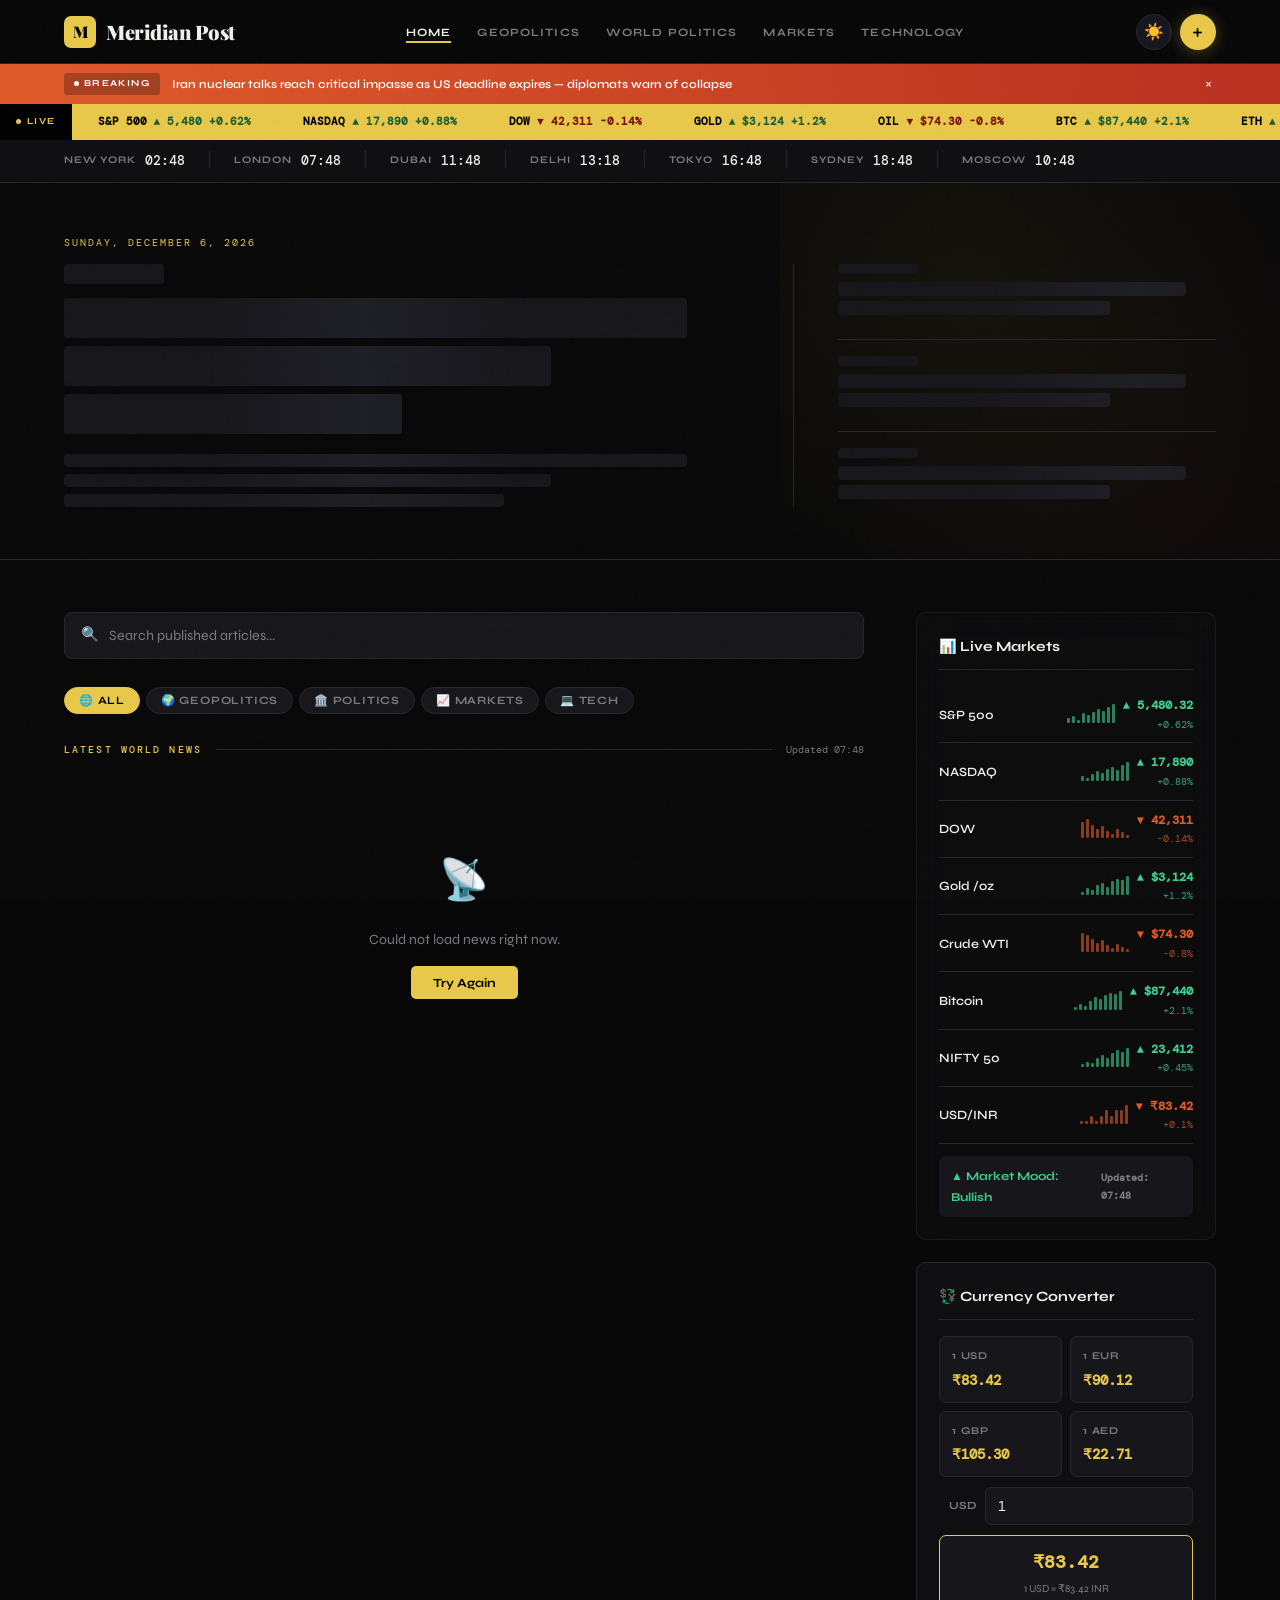
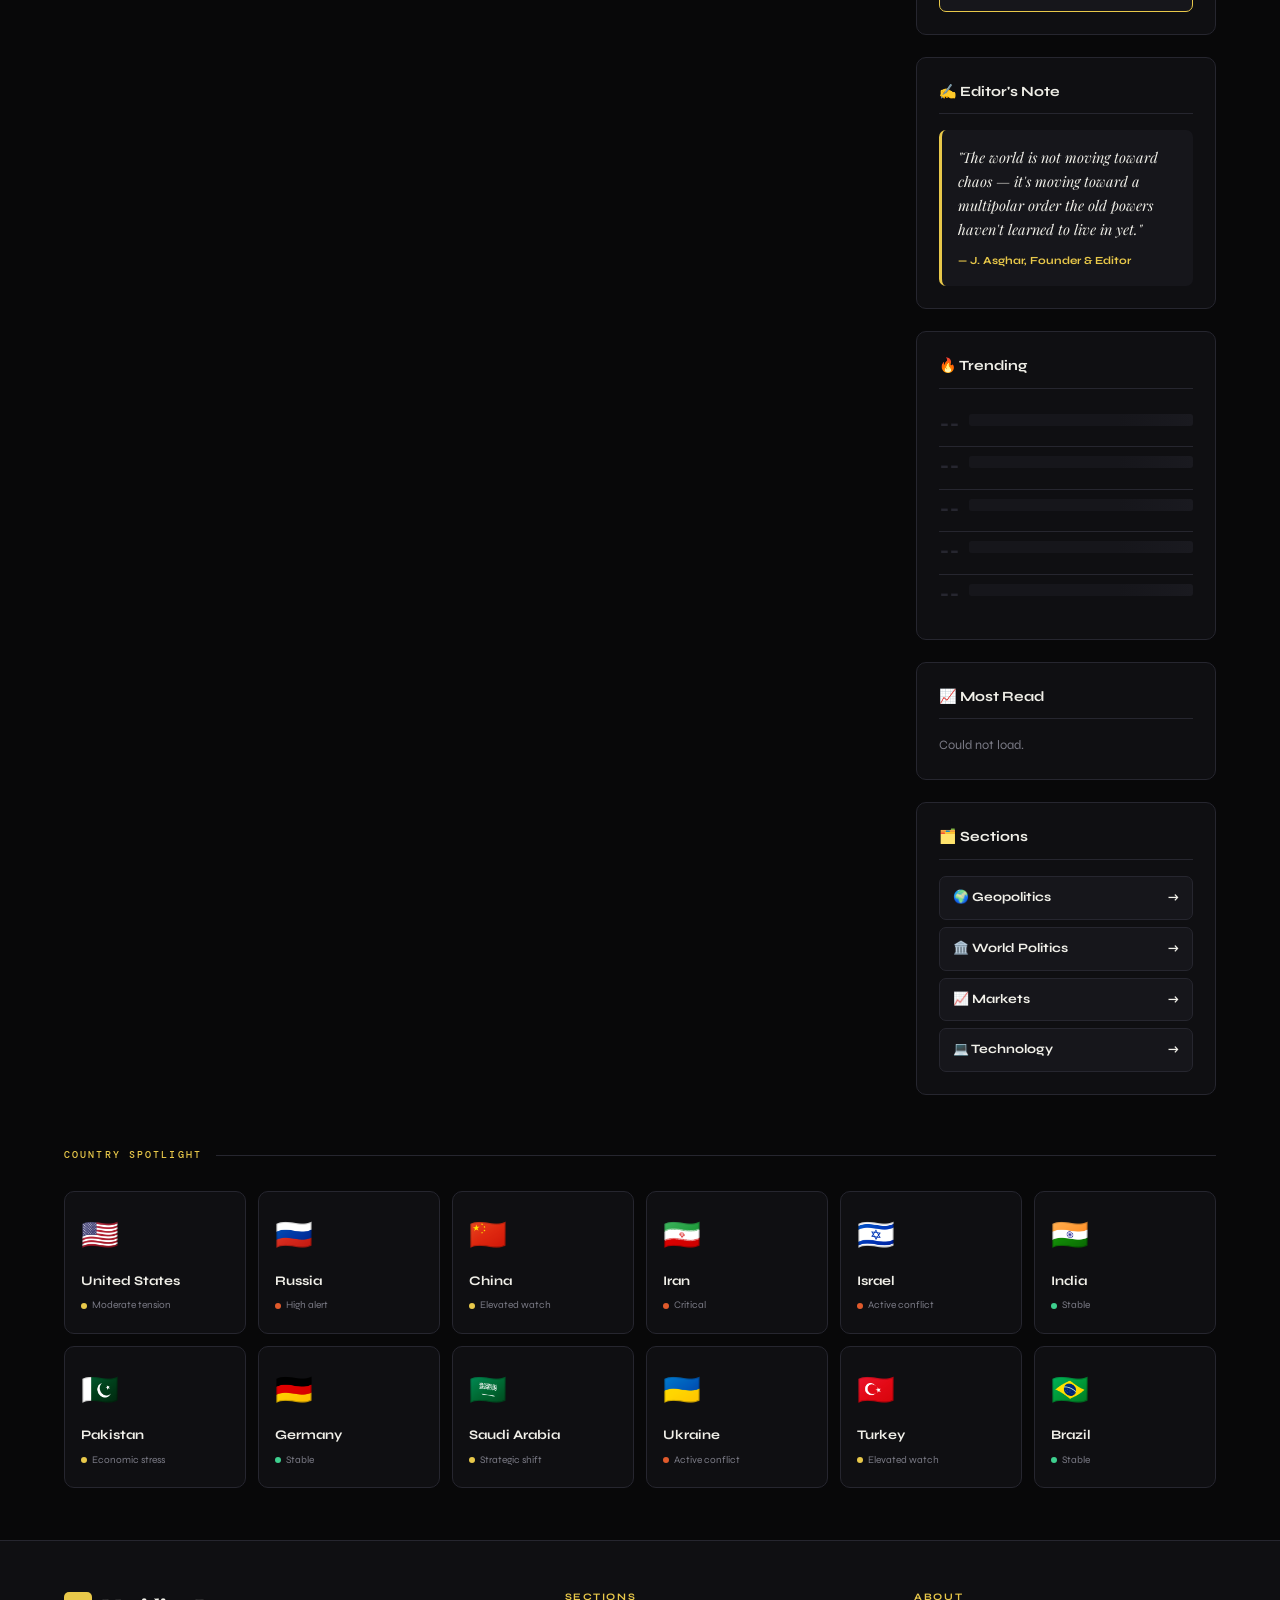
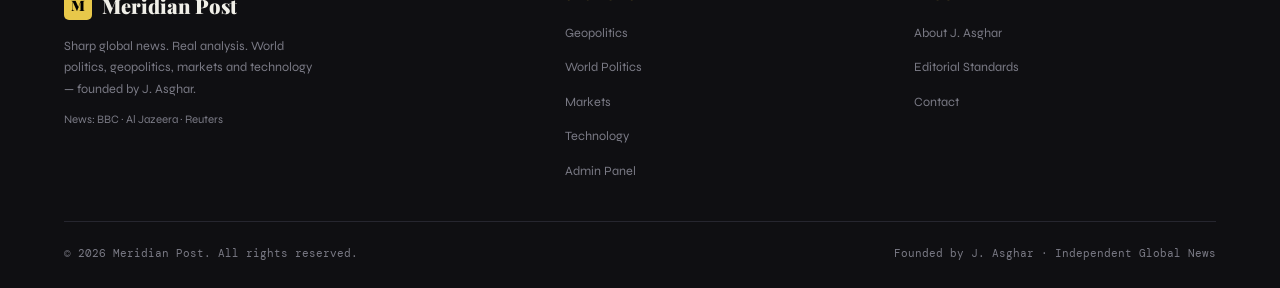
==== index.html @ 21a99883 "Add files via upload" ====
<!DOCTYPE html>
<html lang="en" data-theme="dark">
<head>
<meta charset="UTF-8"/>
<meta name="viewport" content="width=device-width,initial-scale=1.0"/>
<title>Meridian Post — World News, Geopolitics & Analysis</title>
<meta name="description" content="Meridian Post covers world politics, geopolitics, markets and technology with sharp analysis. Founded by J. Asghar."/>
<link rel="stylesheet" href="style.css"/>
</head>
<body>
<div id="P"></div><div id="N"></div><div id="A"></div><div id="T"></div><div id="C"></div>

<!-- HERO -->
<section class="hero">
  <div class="hero-mesh"></div>
  <div class="hero-date" id="heroDate"></div>
  <div class="hero-grid" id="heroGrid">
    <div class="hero-main">
      <div class="skeleton skel-line" style="height:20px;width:100px;margin-bottom:14px;border-radius:3px"></div>
      <div class="skeleton skel-line skel-l" style="height:40px;margin-bottom:8px"></div>
      <div class="skeleton skel-line skel-m" style="height:40px;margin-bottom:8px"></div>
      <div class="skeleton skel-line" style="height:40px;width:50%;margin-bottom:20px"></div>
      <div class="skeleton skel-line skel-l" style="height:13px;margin-bottom:7px"></div>
      <div class="skeleton skel-line skel-m" style="height:13px;margin-bottom:7px"></div>
      <div class="skeleton skel-line" style="height:13px;width:65%"></div>
    </div>
    <div class="hero-side">
      <div class="side-item"><div class="skeleton skel-line" style="height:10px;width:80px;margin-bottom:8px"></div><div class="skeleton skel-line skel-l" style="height:14px;margin-bottom:5px"></div><div class="skeleton skel-line skel-m" style="height:14px"></div></div>
      <div class="side-item"><div class="skeleton skel-line" style="height:10px;width:80px;margin-bottom:8px"></div><div class="skeleton skel-line skel-l" style="height:14px;margin-bottom:5px"></div><div class="skeleton skel-line skel-m" style="height:14px"></div></div>
      <div class="side-item" style="border-bottom:none;padding-bottom:0"><div class="skeleton skel-line" style="height:10px;width:80px;margin-bottom:8px"></div><div class="skeleton skel-line skel-l" style="height:14px;margin-bottom:5px"></div><div class="skeleton skel-line skel-m" style="height:14px"></div></div>
    </div>
  </div>
</section>

<!-- MAIN -->
<div class="layout">
  <div>
    <!-- SEARCH -->
    <div class="search-bar">
      <span class="search-icon">🔍</span>
      <input class="search-input" id="searchInput" placeholder="Search published articles..." oninput="handleSearch(this.value)"/>
      <button class="search-clear" id="searchClear" onclick="clearSearch()">×</button>
    </div>

    <!-- CATEGORY TABS -->
    <div class="cat-tabs" id="catTabs">
      <button class="cat-tab active" onclick="switchTab('all',this)">🌐 All</button>
      <button class="cat-tab" onclick="switchTab('geopolitics',this)">🌍 Geopolitics</button>
      <button class="cat-tab" onclick="switchTab('world',this)">🏛️ Politics</button>
      <button class="cat-tab" onclick="switchTab('markets',this)">📈 Markets</button>
      <button class="cat-tab" onclick="switchTab('technology',this)">💻 Tech</button>
    </div>

    <!-- FEATURED -->
    <div id="featuredCard"></div>

    <!-- LATEST NEWS -->
    <div class="sec-head">
      <span class="sec-label" id="newsLabel">Latest World News</span>
      <div class="sec-line"></div>
      <span style="font-family:'DM Mono',monospace;font-size:0.6rem;color:var(--muted)" id="lastUpdated"></span>
    </div>
    <div id="newsGrid"></div>

    <!-- PUBLISHED ARTICLES -->
    <div id="pubWrapper" style="display:none;margin-top:52px">
      <div class="sec-head">
        <span class="sec-label">From the Editor</span>
        <div class="sec-line"></div>
      </div>
      <div class="pub-grid" id="pubGrid"></div>
    </div>
  </div>

  <!-- SIDEBAR -->
  <aside class="sidebar">
    <div class="widget widget-glass">
      <div class="widget-title"><span class="widget-title-left">📊 Live Markets</span></div>
      <div id="marketWidget"></div>
    </div>
    <div class="widget">
      <div class="widget-title"><span class="widget-title-left">💱 Currency Converter</span></div>
      <div id="converterWidget"></div>
    </div>
    <div class="widget">
      <div class="widget-title"><span class="widget-title-left">✍️ Editor's Note</span></div>
      <div class="quote-box">
        <div class="quote-text">"The world is not moving toward chaos — it's moving toward a multipolar order the old powers haven't learned to live in yet."</div>
        <div class="quote-sig">— J. Asghar, Founder & Editor</div>
      </div>
    </div>
    <div class="widget">
      <div class="widget-title"><span class="widget-title-left">🔥 Trending</span></div>
      <div id="trendingWidget">
        <div class="trend-item"><span class="trend-num">--</span><div class="skeleton skel-line" style="flex:1;height:12px;border-radius:3px"></div></div>
        <div class="trend-item"><span class="trend-num">--</span><div class="skeleton skel-line" style="flex:1;height:12px;border-radius:3px"></div></div>
        <div class="trend-item"><span class="trend-num">--</span><div class="skeleton skel-line" style="flex:1;height:12px;border-radius:3px"></div></div>
        <div class="trend-item"><span class="trend-num">--</span><div class="skeleton skel-line" style="flex:1;height:12px;border-radius:3px"></div></div>
        <div class="trend-item" style="border-bottom:none"><span class="trend-num">--</span><div class="skeleton skel-line" style="flex:1;height:12px;border-radius:3px"></div></div>
      </div>
    </div>
    <div class="widget">
      <div class="widget-title"><span class="widget-title-left">📈 Most Read</span></div>
      <div id="mostReadWidget"><p style="font-size:0.8rem;color:var(--muted)">Loading...</p></div>
    </div>
    <div class="widget">
      <div class="widget-title"><span class="widget-title-left">🗂️ Sections</span></div>
      <div class="sec-links">
        <a href="geopolitics.html" class="sec-link">🌍 Geopolitics <span>→</span></a>
        <a href="world-politics.html" class="sec-link">🏛️ World Politics <span>→</span></a>
        <a href="markets.html" class="sec-link">📈 Markets <span>→</span></a>
        <a href="technology.html" class="sec-link">💻 Technology <span>→</span></a>
      </div>
    </div>
  </aside>
</div>

<!-- COUNTRY SPOTLIGHT -->
<div class="country-section">
  <div class="sec-head"><span class="sec-label">Country Spotlight</span><div class="sec-line"></div></div>
  <div class="country-grid" id="countryGrid"></div>
</div>

<div id="F"></div><div id="PW"></div><div id="ED"></div><div id="EP"></div><div id="TO"></div><div id="BT"></div><div id="PB"></div>

<script src="app.js"></script>
<script>
document.getElementById('P').innerHTML = progressHTML();
document.getElementById('N').innerHTML = navHTML('index');
document.getElementById('A').innerHTML = alertHTML();
document.getElementById('T').innerHTML = tickerHTML();
document.getElementById('C').innerHTML = clockHTML();
document.getElementById('F').innerHTML = footerHTML();
document.getElementById('PW').innerHTML = pwdModalHTML();
document.getElementById('ED').innerHTML = editorModalHTML();
document.getElementById('EP').innerHTML = emailPopupHTML();
document.getElementById('TO').innerHTML = toastHTML();
document.getElementById('BT').innerHTML = backTopHTML();
initPage('index');
buildCountries('countryGrid');

let currentTab = 'all';
let currentNews = [];

async function loadNews(tab) {
  showSkeleton('newsGrid', 4);
  document.getElementById('lastUpdated').textContent = '';
  try {
    const articles = await fetchNews(tab);
    currentNews = articles;
    renderCards(articles, tab === 'all' ? 'geopolitics' : tab, 'newsGrid');
    buildHero(articles);
    buildTrending(articles);
    buildFeatured(articles[4] || articles[0], tab);
    document.getElementById('lastUpdated').textContent = 'Updated ' + new Date().toLocaleTimeString('en-GB',{hour:'2-digit',minute:'2-digit'});
    const labels = {all:'Latest World News',geopolitics:'Geopolitics',world:'World Politics',markets:'Markets & Finance',technology:'Technology'};
    document.getElementById('newsLabel').textContent = labels[tab] || 'Latest Stories';
  } catch(e) {
    document.getElementById('newsGrid').innerHTML = '<div style="grid-column:1/-1;text-align:center;padding:60px 0"><div style="font-size:2.5rem;margin-bottom:14px">📡</div><p style="color:var(--muted)">Could not load news. Check your connection.</p><button style="margin-top:14px;background:var(--accent);color:#000;border:none;padding:9px 22px;border-radius:5px;font-size:0.78rem;font-weight:700;cursor:pointer" onclick="loadNews(currentTab)">Try Again</button></div>';
  }
}

function switchTab(tab, btn) {
  currentTab = tab;
  document.querySelectorAll('.cat-tab').forEach(b => b.classList.remove('active'));
  btn.classList.add('active');
  loadNews(tab);
}

function buildHero(articles) {
  if (!articles?.length) return;
  const main = articles[0];
  const side = articles.slice(1,4);
  const src = cleanSrc(main.author||'');
  const time = timeAgo(main.pubDate);
  const data = d => encodeURIComponent(JSON.stringify({
    title:d.title, description:d.description?.replace(/<[^>]*>/g,'').slice(0,500)||'',
    source:cleanSrc(d.author||''), time:timeAgo(d.pubDate),
    url:d.link, image:d.thumbnail?.startsWith('http')?d.thumbnail:'', category:'World News'
  }));
  document.getElementById('heroGrid').innerHTML =
    '<div class="hero-main">' +
      '<div class="hero-tag"><span class="hero-tag-dot"></span>Breaking News</div>' +
      '<h1 class="hero-h1" onclick="goNews(\'' + data(main) + '\')">' + escH(main.title) + '</h1>' +
      (main.description ? '<p class="hero-desc">' + escH(main.description.replace(/<[^>]*>/g,'').slice(0,160)) + '...</p>' : '') +
      '<div class="hero-meta">' +
        '<span class="author">' + escH(src) + '</span><span>·</span><span>' + time + '</span>' +
        '<span class="live-badge"><span class="live-dot"></span>Live</span>' +
        '<a href="' + escA(main.link) + '" target="_blank" rel="noopener" class="btn-read" onclick="event.stopPropagation()">Read Full Story →</a>' +
      '</div>' +
    '</div>' +
    '<div class="hero-side">' +
      side.map(item =>
        '<div class="side-item" onclick="goNews(\'' + data(item) + '\')">' +
          '<div class="side-cat cat-geo">' + escH(cleanSrc(item.author||'')) + '</div>' +
          '<div class="side-title">' + escH(item.title) + '</div>' +
          '<div class="side-time">' + timeAgo(item.pubDate) + '</div>' +
        '</div>'
      ).join('') +
    '</div>';
}

function buildFeatured(item, tab) {
  if (!item) return;
  const el = document.getElementById('featuredCard');
  if (!el) return;
  const meta = CAT_META[tab === 'all' ? 'geopolitics' : tab] || CAT_META.geopolitics;
  const src = cleanSrc(item.author||'');
  const time = timeAgo(item.pubDate);
  const data = encodeURIComponent(JSON.stringify({
    title:item.title, description:item.description?.replace(/<[^>]*>/g,'').slice(0,500)||'',
    source:src, time, url:item.link,
    image:item.thumbnail?.startsWith('http')?item.thumbnail:'', category:meta.label
  }));
  el.innerHTML =
    '<div class="featured-card" onclick="goNews(\'' + data + '\')">' +
      '<div class="featured-img" style="background:' + meta.bg + '"><div class="featured-img-inner">' + meta.icon + '</div></div>' +
      '<div class="featured-body">' +
        '<span class="featured-tag">Featured</span>' +
        '<div class="featured-title">' + escH(item.title) + '</div>' +
        (item.description ? '<div class="featured-desc">' + escH(item.description.replace(/<[^>]*>/g,'').slice(0,200)) + '...</div>' : '') +
        '<div class="featured-meta"><span class="featured-author">' + escH(src) + '</span><span>' + time + '</span><span>⏱ ' + readTime(item.description||'') + ' min read</span></div>' +
      '</div>' +
    '</div>';
}

function buildTrending(articles) {
  const el = document.getElementById('trendingWidget');
  if (!el||!articles.length) return;
  el.innerHTML = articles.slice(0,5).map((item,i) => {
    const src = cleanSrc(item.author||'');
    const data = encodeURIComponent(JSON.stringify({
      title:item.title, description:item.description?.replace(/<[^>]*>/g,'').slice(0,500)||'',
      source:src, time:timeAgo(item.pubDate), url:item.link,
      image:item.thumbnail?.startsWith('http')?item.thumbnail:'', category:'World News'
    }));
    return '<div class="trend-item" onclick="goNews(\'' + data + '\')">' +
      '<span class="trend-num">0' + (i+1) + '</span>' +
      '<span class="trend-title">' + escH(item.title.slice(0,80)) + (item.title.length>80?'...':'') + '</span>' +
    '</div>';
  }).join('');
}

loadNews('all');
loadPublished();
buildMostRead();
</script>
</body>
</html>
---- style.css ----
@import url('https://fonts.googleapis.com/css2?family=Playfair+Display:ital,wght@0,700;0,900;1,700&family=Syne:wght@400;600;700;800&family=DM+Mono:wght@400;500&display=swap');

/* ===== VARIABLES ===== */
:root {
  --bg:#080809; --surface:#0f0f12; --surface2:#16161b; --surface3:#1e1e25;
  --border:#26262f; --accent:#e8c84a; --accent2:#e05a2b; --accent3:#4a9eff;
  --text:#f0efe8; --text2:#c8c7c0; --muted:#7a7a85;
  --green:#3ecf8e; --red:#e05a2b; --purple:#b47fff;
  --nav-bg:rgba(8,8,9,0.93);
  --ease:cubic-bezier(0.25,1,0.5,1); --ease-expo:cubic-bezier(0.16,1,0.3,1);
}
[data-theme="light"] {
  --bg:#f7f6f1; --surface:#ffffff; --surface2:#f0efe8; --surface3:#e8e7e0;
  --border:#d8d7d0; --accent:#c9a820; --accent2:#c94020; --accent3:#2478e0;
  --text:#12121a; --text2:#38383f; --muted:#787882;
  --green:#2a9e6a; --red:#c94020;
  --nav-bg:rgba(247,246,241,0.95);
}

/* ===== RESET ===== */
*,*::before,*::after{margin:0;padding:0;box-sizing:border-box;}
html{scroll-behavior:smooth;}
body{background:var(--bg);color:var(--text);font-family:'Syne',sans-serif;font-size:15px;line-height:1.7;overflow-x:hidden;transition:background 0.4s,color 0.4s;}
a{text-decoration:none;color:inherit;}
button{cursor:pointer;font-family:inherit;}
img{max-width:100%;display:block;}
::-webkit-scrollbar{width:3px;}
::-webkit-scrollbar-track{background:var(--bg);}
::-webkit-scrollbar-thumb{background:var(--accent);border-radius:2px;}

/* ===== NOISE ===== */
body::after{content:'';position:fixed;inset:0;background-image:url("data:image/svg+xml,%3Csvg viewBox='0 0 200 200' xmlns='http://www.w3.org/2000/svg'%3E%3Cfilter id='n'%3E%3CfeTurbulence type='fractalNoise' baseFrequency='0.85' numOctaves='4' stitchTiles='stitch'/%3E%3C/filter%3E%3Crect width='100%25' height='100%25' filter='url(%23n)' opacity='0.03'/%3E%3C/svg%3E");pointer-events:none;z-index:9998;opacity:0.5;}

/* ===== ANIMATIONS ===== */
@keyframes fadeUp{from{opacity:0;transform:translateY(26px)}to{opacity:1;transform:translateY(0)}}
@keyframes fadeIn{from{opacity:0}to{opacity:1}}
@keyframes slideDown{from{opacity:0;transform:translateY(-14px)}to{opacity:1;transform:translateY(0)}}
@keyframes slideLeft{from{opacity:0;transform:translateX(20px)}to{opacity:1;transform:translateX(0)}}
@keyframes scaleIn{from{opacity:0;transform:scale(0.94)}to{opacity:1;transform:scale(1)}}
@keyframes ticker{0%{transform:translateX(0)}100%{transform:translateX(-50%)}}
@keyframes pulse{0%,100%{opacity:1}50%{opacity:0.25}}
@keyframes shimmer{0%{background-position:-600px 0}100%{background-position:600px 0}}
@keyframes gradMove{0%{background-position:0% 50%}50%{background-position:100% 50%}100%{background-position:0% 50%}}
@keyframes countUp{from{opacity:0;transform:translateY(6px)}to{opacity:1;transform:translateY(0)}}
@keyframes spin{to{transform:rotate(360deg)}}

/* ===== PROGRESS BAR ===== */
.progress-bar{position:fixed;top:0;left:0;height:2.5px;background:linear-gradient(90deg,var(--accent),var(--accent2));z-index:600;width:0%;transition:width 0.1s linear;border-radius:0 2px 2px 0;}

/* ===== ALERT BANNER ===== */
.alert-banner{background:linear-gradient(90deg,var(--accent2),#b83020,var(--accent2));background-size:200% 100%;animation:gradMove 5s ease infinite;padding:9px 5vw;display:flex;align-items:center;gap:12px;overflow:hidden;position:relative;}
.alert-label{flex-shrink:0;background:rgba(0,0,0,0.25);color:#fff;font-size:0.57rem;font-weight:700;letter-spacing:0.15em;text-transform:uppercase;padding:3px 10px;border-radius:3px;display:flex;align-items:center;gap:5px;}
.alert-label-dot{width:5px;height:5px;background:#fff;border-radius:50%;animation:pulse 1s infinite;}
.alert-text{color:#fff;font-size:0.74rem;font-weight:600;flex:1;white-space:nowrap;overflow:hidden;text-overflow:ellipsis;transition:opacity 0.4s;}
.alert-close{flex-shrink:0;background:none;border:none;color:rgba(255,255,255,0.7);font-size:1.1rem;line-height:1;transition:color 0.2s;padding:0 4px;}
.alert-close:hover{color:#fff;}

/* ===== NAV ===== */
.nav{position:sticky;top:0;z-index:500;height:64px;background:var(--nav-bg);backdrop-filter:blur(24px);-webkit-backdrop-filter:blur(24px);border-bottom:1px solid var(--border);display:flex;align-items:center;justify-content:space-between;padding:0 5vw;animation:slideDown 0.5s var(--ease-expo) both;transition:background 0.4s;}
.nav-logo{display:flex;align-items:center;gap:10px;}
.nav-logo-mark{width:32px;height:32px;background:var(--accent);border-radius:7px;display:flex;align-items:center;justify-content:center;font-family:'Playfair Display',serif;font-weight:900;font-size:1rem;color:#000;flex-shrink:0;transition:transform 0.35s var(--ease);}
.nav-logo:hover .nav-logo-mark{transform:rotate(-10deg) scale(1.05);}
.nav-logo-text{font-family:'Playfair Display',serif;font-size:1.25rem;font-weight:900;letter-spacing:-0.5px;color:var(--text);}
.nav-links{display:flex;align-items:center;gap:2px;list-style:none;}
.nav-links a{color:var(--muted);font-size:0.7rem;font-weight:700;letter-spacing:0.1em;text-transform:uppercase;padding:7px 12px;border-radius:6px;transition:color 0.2s;position:relative;}
.nav-links a::after{content:'';position:absolute;bottom:3px;left:12px;right:12px;height:1.5px;background:var(--accent);transform:scaleX(0);transform-origin:left;transition:transform 0.25s var(--ease);}
.nav-links a:hover,.nav-links a.active{color:var(--text);}
.nav-links a:hover::after,.nav-links a.active::after{transform:scaleX(1);}
.nav-right{display:flex;align-items:center;gap:8px;}
.btn-theme{width:36px;height:36px;border-radius:50%;background:var(--surface2);border:1px solid var(--border);color:var(--text);font-size:1rem;display:flex;align-items:center;justify-content:center;transition:border-color 0.2s,transform 0.35s var(--ease));}
.btn-theme:hover{border-color:var(--accent);transform:rotate(25deg);}
.btn-plus{width:36px;height:36px;border-radius:50%;background:var(--accent);border:none;color:#000;font-size:1.5rem;font-weight:300;line-height:1;display:flex;align-items:center;justify-content:center;transition:all 0.3s var(--ease);box-shadow:0 2px 16px rgba(232,200,74,0.3);}
.btn-plus:hover{transform:scale(1.1) rotate(90deg);box-shadow:0 4px 24px rgba(232,200,74,0.45);}
.hamburger{display:none;flex-direction:column;gap:5px;padding:5px;background:none;border:none;}
.hamburger span{display:block;width:21px;height:2px;background:var(--text);border-radius:2px;transition:all 0.3s;}
.hamburger.open span:nth-child(1){transform:translateY(7px) rotate(45deg);}
.hamburger.open span:nth-child(2){opacity:0;transform:scaleX(0);}
.hamburger.open span:nth-child(3){transform:translateY(-7px) rotate(-45deg);}

/* MOBILE NAV */
.mobile-nav{display:none;position:fixed;top:64px;left:0;right:0;background:var(--surface);border-bottom:1px solid var(--border);padding:12px 5vw;z-index:499;flex-direction:column;gap:2px;animation:slideDown 0.25s var(--ease);}
.mobile-nav.open{display:flex;}
.mobile-nav a{color:var(--muted);font-size:0.88rem;font-weight:600;padding:12px 0;border-bottom:1px solid var(--border);transition:color 0.2s,padding-left 0.2s;}
.mobile-nav a:last-child{border-bottom:none;}
.mobile-nav a:hover,.mobile-nav a.active{color:var(--accent);padding-left:8px;}

/* ===== TICKER ===== */
.ticker{height:36px;background:var(--accent);display:flex;align-items:center;overflow:hidden;}
.ticker-label{flex-shrink:0;height:100%;padding:0 16px;background:#000;color:var(--accent);font-size:0.58rem;font-weight:700;letter-spacing:0.15em;text-transform:uppercase;display:flex;align-items:center;gap:6px;}
.ticker-dot{width:5px;height:5px;background:var(--accent);border-radius:50%;animation:pulse 1.5s infinite;}
.ticker-body{overflow:hidden;flex:1;}
.ticker-track{display:flex;white-space:nowrap;animation:ticker 55s linear infinite;}
.ticker-track span{font-size:0.7rem;font-weight:700;font-family:'DM Mono',monospace;padding:0 26px;color:#000;}
.ticker-track .up{color:#1a5c30;}
.ticker-track .dn{color:#7a1010;}

/* ===== WORLD CLOCK ===== */
.world-clock{background:var(--surface);border-bottom:1px solid var(--border);padding:10px 5vw;display:flex;gap:24px;overflow-x:auto;scrollbar-width:none;animation:fadeIn 0.5s ease 0.3s both;}
.world-clock::-webkit-scrollbar{display:none;}
.clock-item{display:flex;align-items:center;gap:9px;flex-shrink:0;}
.clock-city{font-size:0.63rem;font-weight:700;letter-spacing:0.1em;text-transform:uppercase;color:var(--muted);}
.clock-time{font-family:'DM Mono',monospace;font-size:0.84rem;font-weight:500;color:var(--text);}
.clock-sep{width:1px;height:18px;background:var(--border);}

/* ===== HERO ===== */
.hero{padding:52px 5vw 44px;border-bottom:1px solid var(--border);position:relative;overflow:hidden;}
.hero-mesh{position:absolute;top:-80px;right:-100px;width:600px;height:600px;background:radial-gradient(circle at 30% 30%,rgba(232,200,74,0.06) 0%,transparent 60%),radial-gradient(circle at 70% 70%,rgba(224,90,43,0.04) 0%,transparent 60%);pointer-events:none;}
.hero-date{font-family:'DM Mono',monospace;font-size:0.62rem;color:var(--accent);letter-spacing:0.2em;text-transform:uppercase;margin-bottom:12px;animation:fadeUp 0.5s var(--ease-expo) 0.05s both;}
.hero-grid{display:grid;grid-template-columns:1.6fr 1fr;gap:52px;align-items:start;}
.hero-main{animation:fadeUp 0.65s var(--ease-expo) 0.1s both;}
.hero-tag{display:inline-flex;align-items:center;gap:6px;background:var(--accent2);color:#fff;font-size:0.57rem;font-weight:700;letter-spacing:0.14em;text-transform:uppercase;padding:4px 10px;border-radius:3px;margin-bottom:16px;}
.hero-tag-dot{width:5px;height:5px;background:#fff;border-radius:50%;animation:pulse 1s infinite;}
.hero-h1{font-family:'Playfair Display',serif;font-size:clamp(1.9rem,4.2vw,3.1rem);font-weight:900;line-height:1.1;letter-spacing:-0.025em;margin-bottom:18px;cursor:pointer;transition:opacity 0.2s;}
.hero-h1:hover{opacity:0.82;}
.hero-h1 em{font-style:italic;color:var(--accent);}
.hero-desc{color:var(--text2);font-size:0.91rem;max-width:480px;margin-bottom:22px;line-height:1.78;}
.hero-meta{display:flex;align-items:center;gap:12px;font-size:0.7rem;color:var(--muted);flex-wrap:wrap;}
.hero-meta .author{color:var(--accent);font-weight:700;}
.live-badge{display:inline-flex;align-items:center;gap:5px;background:var(--red);color:#fff;font-size:0.57rem;font-weight:700;letter-spacing:0.1em;text-transform:uppercase;padding:3px 8px;border-radius:3px;}
.live-dot{width:5px;height:5px;background:#fff;border-radius:50%;animation:pulse 1.2s infinite;}
.btn-read{display:inline-flex;align-items:center;gap:6px;background:var(--accent);color:#000;padding:8px 18px;border-radius:5px;font-size:0.7rem;font-weight:700;letter-spacing:0.07em;text-transform:uppercase;transition:all 0.25s var(--ease);border:none;}
.btn-read:hover{filter:brightness(1.1);transform:translateY(-2px);box-shadow:0 6px 20px rgba(232,200,74,0.3);}
.hero-side{border-left:1px solid var(--border);padding-left:44px;display:flex;flex-direction:column;animation:fadeUp 0.65s var(--ease-expo) 0.18s both;}
.side-item{padding:16px 0;border-bottom:1px solid var(--border);cursor:pointer;transition:transform 0.25s var(--ease);}
.side-item:first-child{padding-top:0;}
.side-item:last-child{border-bottom:none;padding-bottom:0;}
.side-item:hover{transform:translateX(5px);}
.side-item:hover .side-title{color:var(--accent);}
.side-cat{font-size:0.57rem;font-weight:700;letter-spacing:0.14em;text-transform:uppercase;margin-bottom:6px;}
.side-title{font-family:'Playfair Display',serif;font-size:0.95rem;font-weight:700;line-height:1.3;color:var(--text);transition:color 0.2s;}
.side-time{font-size:0.65rem;color:var(--muted);margin-top:6px;font-family:'DM Mono',monospace;}

/* ===== BREADCRUMB ===== */
.breadcrumb{padding:14px 5vw;background:var(--surface);border-bottom:1px solid var(--border);display:flex;align-items:center;gap:8px;font-size:0.7rem;color:var(--muted);}
.breadcrumb a{color:var(--muted);transition:color 0.2s;}
.breadcrumb a:hover{color:var(--accent);}
.breadcrumb-sep{color:var(--border);}
.breadcrumb-current{color:var(--text);font-weight:600;}

/* ===== SECTION HEADER ===== */
.sec-head{display:flex;align-items:center;gap:14px;margin-bottom:28px;}
.sec-label{font-family:'DM Mono',monospace;font-size:0.6rem;font-weight:500;letter-spacing:0.22em;text-transform:uppercase;color:var(--accent);white-space:nowrap;}
.sec-line{flex:1;height:1px;background:var(--border);}

/* ===== LAYOUT ===== */
.layout{padding:52px 5vw;display:grid;grid-template-columns:1fr 300px;gap:52px;}

/* ===== SEARCH ===== */
.search-bar{display:flex;align-items:center;gap:10px;background:var(--surface2);border:1px solid var(--border);border-radius:8px;padding:10px 16px;margin-bottom:28px;transition:border-color 0.2s,box-shadow 0.2s;}
.search-bar:focus-within{border-color:var(--accent);box-shadow:0 0 0 3px rgba(232,200,74,0.1);}
.search-icon{color:var(--muted);font-size:0.9rem;flex-shrink:0;}
.search-input{flex:1;background:none;border:none;color:var(--text);font-family:'Syne',sans-serif;font-size:0.88rem;outline:none;}
.search-input::placeholder{color:var(--muted);}
.search-clear{background:none;border:none;color:var(--muted);font-size:0.9rem;transition:color 0.2s;display:none;}
.search-clear.visible{display:block;}
.search-clear:hover{color:var(--accent);}

/* ===== CATEGORY TABS ===== */
.cat-tabs{display:flex;gap:6px;margin-bottom:28px;flex-wrap:wrap;}
.cat-tab{background:var(--surface2);border:1px solid var(--border);color:var(--muted);padding:6px 14px;border-radius:20px;font-size:0.7rem;font-weight:700;letter-spacing:0.07em;text-transform:uppercase;transition:all 0.22s;white-space:nowrap;}
.cat-tab:hover{border-color:var(--accent);color:var(--text);}
.cat-tab.active{background:var(--accent);border-color:var(--accent);color:#000;}

/* ===== CARDS ===== */
.cards-grid{display:grid;grid-template-columns:1fr 1fr;gap:24px;}
.card{cursor:pointer;transition:transform 0.35s var(--ease);animation:fadeUp 0.6s var(--ease-expo) both;}
.card:nth-child(1){animation-delay:0.05s;}
.card:nth-child(2){animation-delay:0.12s;}
.card:nth-child(3){animation-delay:0.19s;}
.card:nth-child(4){animation-delay:0.26s;}
.card:nth-child(5){animation-delay:0.33s;}
.card:nth-child(6){animation-delay:0.4s;}
.card:hover{transform:translateY(-6px);}
.card-img{width:100%;aspect-ratio:16/9;border-radius:9px;margin-bottom:14px;overflow:hidden;position:relative;background:var(--surface2);}
.card-img img{position:absolute;inset:0;width:100%;height:100%;object-fit:cover;opacity:0;transition:opacity 0.4s,transform 0.45s var(--ease);}
.card-img img.loaded{opacity:1;}
.card:hover .card-img img{transform:scale(1.06);}
.card-img-fallback{position:absolute;inset:0;display:flex;align-items:center;justify-content:center;font-size:2.6rem;transition:transform 0.45s var(--ease);}
.card:hover .card-img-fallback{transform:scale(1.06);}
.card-img-overlay{position:absolute;inset:0;background:linear-gradient(to top,rgba(0,0,0,0.35) 0%,transparent 55%);opacity:0;transition:opacity 0.3s;}
.card:hover .card-img-overlay{opacity:1;}
.card-img-src{position:absolute;bottom:8px;left:10px;background:rgba(0,0,0,0.6);backdrop-filter:blur(4px);color:#fff;font-size:0.58rem;font-weight:700;padding:2px 7px;border-radius:3px;opacity:0;transition:opacity 0.3s;}
.card:hover .card-img-src{opacity:1;}
.card-cat{font-size:0.58rem;font-weight:700;letter-spacing:0.14em;text-transform:uppercase;margin-bottom:8px;}
.cat-geo{color:var(--accent2);}
.cat-pol{color:var(--accent3);}
.cat-mkt{color:var(--green);}
.cat-tech{color:var(--purple);}
.cat-opin{color:var(--accent);}
.card-title{font-family:'Playfair Display',serif;font-size:1.05rem;font-weight:700;line-height:1.3;color:var(--text);margin-bottom:9px;transition:color 0.2s;display:-webkit-box;-webkit-line-clamp:3;-webkit-box-orient:vertical;overflow:hidden;}
.card:hover .card-title{color:var(--accent);}
.card-excerpt{font-size:0.79rem;color:var(--muted);line-height:1.65;margin-bottom:12px;display:-webkit-box;-webkit-line-clamp:2;-webkit-box-orient:vertical;overflow:hidden;}
.card-footer{display:flex;justify-content:space-between;align-items:center;font-size:0.65rem;color:var(--muted);font-family:'DM Mono',monospace;}
.card-src{display:flex;align-items:center;gap:5px;}
.card-dot{width:5px;height:5px;background:var(--accent);border-radius:50%;flex-shrink:0;}
.card-meta-right{display:flex;align-items:center;gap:8px;}
.card-views{display:flex;align-items:center;gap:3px;font-size:0.62rem;color:var(--muted);}

/* ===== FEATURED ===== */
.featured-card{background:var(--surface);border:1px solid var(--border);border-radius:12px;overflow:hidden;cursor:pointer;margin-bottom:28px;transition:transform 0.35s var(--ease);animation:fadeUp 0.65s var(--ease-expo) both;}
.featured-card:hover{transform:translateY(-4px);}
.featured-img{width:100%;aspect-ratio:21/9;overflow:hidden;position:relative;background:var(--surface2);}
.featured-img-inner{width:100%;height:100%;display:flex;align-items:center;justify-content:center;font-size:4rem;transition:transform 0.45s var(--ease);}
.featured-card:hover .featured-img-inner{transform:scale(1.04);}
.featured-body{padding:24px;}
.featured-tag{display:inline-block;background:var(--accent2);color:#fff;font-size:0.57rem;font-weight:700;letter-spacing:0.14em;text-transform:uppercase;padding:3px 9px;border-radius:3px;margin-bottom:12px;}
.featured-title{font-family:'Playfair Display',serif;font-size:clamp(1.3rem,2.5vw,1.7rem);font-weight:900;line-height:1.15;color:var(--text);margin-bottom:12px;transition:color 0.2s;}
.featured-card:hover .featured-title{color:var(--accent);}
.featured-desc{font-size:0.88rem;color:var(--text2);line-height:1.75;margin-bottom:16px;}
.featured-meta{display:flex;align-items:center;gap:14px;font-size:0.68rem;color:var(--muted);font-family:'DM Mono',monospace;}
.featured-author{color:var(--accent);font-weight:700;}

/* ===== SIDEBAR ===== */
.sidebar{display:flex;flex-direction:column;gap:22px;}
.widget{background:var(--surface);border:1px solid var(--border);border-radius:10px;padding:22px;animation:fadeUp 0.6s var(--ease-expo) 0.2s both;transition:border-color 0.25s;}
.widget:hover{border-color:rgba(232,200,74,0.2);}

/* GLASSMORPHISM WIDGET */
.widget-glass{background:rgba(15,15,18,0.6);backdrop-filter:blur(16px);-webkit-backdrop-filter:blur(16px);border:1px solid rgba(255,255,255,0.06);}
[data-theme="light"] .widget-glass{background:rgba(255,255,255,0.7);border:1px solid rgba(0,0,0,0.06);}

.widget-title{font-size:0.88rem;font-weight:700;color:var(--text);margin-bottom:16px;padding-bottom:10px;border-bottom:1px solid var(--border);display:flex;align-items:center;justify-content:space-between;}
.widget-title-left{display:flex;align-items:center;gap:7px;}

/* MARKETS */
.market-row{display:flex;justify-content:space-between;align-items:center;padding:9px 0;border-bottom:1px solid var(--border);font-size:0.79rem;transition:all 0.15s;}
.market-row:last-child{border-bottom:none;}
.market-row:hover{padding-left:4px;}
.market-name{font-weight:600;color:var(--text);}
.market-right{display:flex;flex-direction:column;align-items:flex-end;gap:1px;}
.market-price{font-family:'DM Mono',monospace;font-size:0.75rem;font-weight:700;}
.market-chg{font-family:'DM Mono',monospace;font-size:0.62rem;opacity:0.8;}
.up{color:var(--green);}
.dn{color:var(--red);}
.market-mood{display:flex;align-items:center;gap:6px;padding:10px 12px;background:var(--surface2);border-radius:7px;margin-top:12px;font-size:0.75rem;font-weight:700;}
.mood-bull{color:var(--green);}
.mood-bear{color:var(--red);}

/* SPARKLINE */
.sparkline{display:inline-flex;align-items:flex-end;gap:2px;height:18px;margin-left:6px;}
.spark-bar{width:3px;border-radius:1px;background:currentColor;opacity:0.6;}

/* CURRENCY CONVERTER */
.conv-grid{display:grid;grid-template-columns:1fr 1fr;gap:8px;margin-bottom:10px;}
.conv-item{background:var(--surface2);border:1px solid var(--border);border-radius:7px;padding:10px 12px;}
.conv-from{font-size:0.65rem;color:var(--muted);font-weight:700;letter-spacing:0.08em;text-transform:uppercase;margin-bottom:4px;}
.conv-val{font-family:'DM Mono',monospace;font-size:0.85rem;font-weight:700;color:var(--accent);}
.conv-input-row{display:flex;gap:8px;align-items:center;}
.conv-input{flex:1;background:var(--surface2);border:1px solid var(--border);color:var(--text);padding:9px 12px;border-radius:6px;font-family:'DM Mono',monospace;font-size:0.88rem;outline:none;transition:border-color 0.2s;}
.conv-input:focus{border-color:var(--accent);}
.conv-label{font-size:0.68rem;font-weight:700;color:var(--muted);flex-shrink:0;width:38px;text-align:right;}

/* QUOTE */
.quote-box{padding:16px;background:var(--surface2);border-radius:7px;border-left:3px solid var(--accent);}
.quote-text{font-family:'Playfair Display',serif;font-style:italic;font-size:0.9rem;line-height:1.65;color:var(--text);margin-bottom:10px;}
.quote-sig{font-size:0.68rem;color:var(--accent);font-weight:700;}

/* TRENDING */
.trend-item{display:flex;gap:10px;align-items:start;padding:9px 0;border-bottom:1px solid var(--border);cursor:pointer;transition:transform 0.2s;}
.trend-item:last-child{border-bottom:none;}
.trend-item:hover{transform:translateX(4px);}
.trend-item:hover .trend-title{color:var(--accent);}
.trend-num{font-family:'DM Mono',monospace;font-size:1.05rem;color:var(--border);font-weight:700;flex-shrink:0;line-height:1.4;}
.trend-title{font-size:0.78rem;color:var(--text);line-height:1.4;transition:color 0.2s;}

/* SECTION LINKS */
.sec-links{display:flex;flex-direction:column;gap:7px;}
.sec-link{display:flex;justify-content:space-between;align-items:center;padding:10px 13px;background:var(--surface2);border-radius:7px;border:1px solid var(--border);font-size:0.8rem;font-weight:700;transition:all 0.22s;color:var(--text);}
.sec-link:hover{border-color:var(--accent);color:var(--accent);transform:translateX(3px);}

/* MOST READ */
.most-read-item{display:flex;gap:10px;align-items:start;padding:9px 0;border-bottom:1px solid var(--border);cursor:pointer;transition:transform 0.2s;}
.most-read-item:last-child{border-bottom:none;}
.most-read-item:hover{transform:translateX(3px);}
.most-read-item:hover .most-read-title{color:var(--accent);}
.most-read-rank{font-family:'DM Mono',monospace;font-size:0.7rem;color:var(--muted);font-weight:700;flex-shrink:0;width:24px;}
.most-read-title{font-size:0.78rem;color:var(--text);line-height:1.4;transition:color 0.2s;}
.most-read-views{font-family:'DM Mono',monospace;font-size:0.62rem;color:var(--muted);margin-top:3px;}

/* ===== COUNTRY SPOTLIGHT ===== */
.country-section{padding:0 5vw 52px;}
.country-grid{display:grid;grid-template-columns:repeat(auto-fill,minmax(155px,1fr));gap:12px;}
.country-card{background:var(--surface);border:1px solid var(--border);border-radius:10px;padding:18px 16px;cursor:pointer;transition:all 0.25s var(--ease);position:relative;overflow:hidden;}
.country-card::before{content:'';position:absolute;inset:0;background:linear-gradient(135deg,var(--accent),transparent);opacity:0;transition:opacity 0.3s;}
.country-card:hover{border-color:var(--accent);transform:translateY(-3px);}
.country-card:hover::before{opacity:0.05;}
.country-flag{font-size:1.9rem;margin-bottom:8px;}
.country-name{font-size:0.82rem;font-weight:700;color:var(--text);margin-bottom:5px;}
.country-status{display:flex;align-items:center;gap:5px;font-size:0.63rem;color:var(--muted);}
.status-dot{width:6px;height:6px;border-radius:50%;flex-shrink:0;}
.s-high{background:var(--red);}
.s-med{background:var(--accent);}
.s-low{background:var(--green);}

/* ===== SKELETON ===== */
.skeleton{background:linear-gradient(90deg,var(--surface2) 25%,var(--surface3) 50%,var(--surface2) 75%);background-size:600px 100%;animation:shimmer 1.5s infinite;border-radius:4px;}
.skel-img{aspect-ratio:16/9;border-radius:9px;margin-bottom:14px;}
.skel-line{height:12px;margin-bottom:8px;}
.skel-s{width:50%;}
.skel-m{width:72%;}
.skel-l{width:92%;}

/* ===== PAGE HERO ===== */
.page-hero{padding:52px 5vw 40px;border-bottom:1px solid var(--border);position:relative;overflow:hidden;animation:fadeUp 0.6s var(--ease-expo) both;}
.page-hero-label{font-family:'DM Mono',monospace;font-size:0.62rem;color:var(--accent);letter-spacing:0.2em;text-transform:uppercase;margin-bottom:10px;}
.page-hero h1{font-family:'Playfair Display',serif;font-size:clamp(2rem,5vw,3.2rem);font-weight:900;line-height:1.1;letter-spacing:-0.02em;margin-bottom:14px;}
.page-hero p{color:var(--muted);font-size:0.92rem;max-width:520px;line-height:1.72;}

/* ===== ARTICLE PAGE ===== */
.article-page{max-width:1080px;margin:0 auto;padding:44px 5vw 80px;display:grid;grid-template-columns:1fr 280px;gap:52px;}
.article-back{display:inline-flex;align-items:center;gap:7px;color:var(--muted);font-size:0.78rem;font-weight:600;margin-bottom:28px;transition:color 0.2s;background:none;border:none;padding:0;}
.article-back:hover{color:var(--accent);}
.article-cat{font-size:0.62rem;font-weight:700;letter-spacing:0.14em;text-transform:uppercase;margin-bottom:12px;}
.article-h1{font-family:'Playfair Display',serif;font-size:clamp(1.7rem,4vw,2.7rem);font-weight:900;line-height:1.15;letter-spacing:-0.02em;margin-bottom:20px;}
.article-cover{width:100%;aspect-ratio:16/6;border-radius:9px;margin-bottom:26px;object-fit:cover;}
.article-cover-ph{width:100%;aspect-ratio:16/6;border-radius:9px;margin-bottom:26px;display:flex;align-items:center;justify-content:center;font-size:5rem;}
.article-meta{font-family:'DM Mono',monospace;font-size:0.7rem;color:var(--muted);padding:13px 0;border-top:1px solid var(--border);border-bottom:1px solid var(--border);margin-bottom:28px;display:flex;gap:16px;flex-wrap:wrap;align-items:center;}
.article-meta .src{color:var(--accent);font-weight:700;}
.article-body{font-size:1rem;line-height:1.92;color:var(--text);}
.article-body p{margin-bottom:22px;}
.article-body p:first-child{font-size:1.08rem;}
.article-share{display:flex;align-items:center;gap:10px;margin-top:36px;padding-top:28px;border-top:1px solid var(--border);flex-wrap:wrap;}
.share-label{font-size:0.72rem;font-weight:700;color:var(--muted);letter-spacing:0.08em;text-transform:uppercase;}
.share-btn{display:flex;align-items:center;gap:6px;padding:8px 16px;border-radius:6px;font-size:0.75rem;font-weight:700;border:1px solid var(--border);background:var(--surface2);color:var(--text);transition:all 0.2s;}
.share-btn:hover{border-color:var(--accent);color:var(--accent);}
.share-btn-wa{border-color:#25d366;color:#25d366;}
.share-btn-wa:hover{background:#25d36620;}
.share-btn-tw{border-color:#1da1f2;color:#1da1f2;}
.share-btn-tw:hover{background:#1da1f220;}
.article-cta{background:var(--surface);border:1px solid var(--border);border-radius:10px;padding:26px;text-align:center;margin-top:36px;}
.article-cta p{font-size:0.88rem;color:var(--muted);margin-bottom:14px;line-height:1.6;}
.article-cta a{display:inline-flex;align-items:center;gap:8px;background:var(--accent);color:#000;padding:11px 24px;border-radius:6px;font-size:0.82rem;font-weight:700;letter-spacing:0.06em;text-transform:uppercase;transition:all 0.25s;}
.article-cta a:hover{filter:brightness(1.1);transform:translateY(-1px);}

/* ===== MODALS ===== */
.modal-overlay{display:none;position:fixed;inset:0;background:rgba(0,0,0,0.82);backdrop-filter:blur(12px);-webkit-backdrop-filter:blur(12px);z-index:800;align-items:center;justify-content:center;padding:20px;}
.modal-overlay.open{display:flex;animation:fadeIn 0.25s ease;}
.modal{background:var(--surface);border:1px solid var(--border);border-radius:14px;width:100%;animation:scaleIn 0.3s var(--ease);}
.modal-sm{max-width:380px;}
.modal-md{max-width:680px;max-height:88vh;overflow-y:auto;}
.modal-head{padding:24px 24px 18px;border-bottom:1px solid var(--border);display:flex;justify-content:space-between;align-items:start;}
.modal-title{font-family:'Playfair Display',serif;font-size:1.2rem;font-weight:700;}
.modal-sub{font-size:0.7rem;color:var(--muted);margin-top:3px;}
.modal-close{width:30px;height:30px;border-radius:50%;background:var(--surface2);border:1px solid var(--border);color:var(--text);font-size:1rem;display:flex;align-items:center;justify-content:center;flex-shrink:0;transition:all 0.2s;}
.modal-close:hover{background:var(--accent);color:#000;border-color:var(--accent);}
.modal-body{padding:24px;}

/* FORM */
.form-row{display:grid;grid-template-columns:1fr 1fr;gap:14px;}
.form-group{margin-bottom:16px;}
.form-label{display:block;font-size:0.68rem;font-weight:700;letter-spacing:0.09em;text-transform:uppercase;color:var(--muted);margin-bottom:7px;}
.form-input,.form-select,.form-textarea{width:100%;background:var(--surface2);border:1px solid var(--border);color:var(--text);padding:11px 14px;border-radius:7px;font-family:'Syne',sans-serif;font-size:0.87rem;outline:none;transition:border-color 0.2s,box-shadow 0.2s;}
.form-input:focus,.form-select:focus,.form-textarea:focus{border-color:var(--accent);box-shadow:0 0 0 3px rgba(232,200,74,0.1);}
.form-textarea{resize:vertical;min-height:200px;line-height:1.75;}
.form-select option{background:var(--surface2);}
.form-hint{font-size:0.68rem;color:var(--muted);margin-top:5px;}
.word-count{font-size:0.67rem;color:var(--muted);font-family:'DM Mono',monospace;}
.btn-primary{width:100%;background:var(--accent);color:#000;border:none;padding:13px;border-radius:7px;font-size:0.8rem;font-weight:700;letter-spacing:0.09em;text-transform:uppercase;transition:all 0.22s;}
.btn-primary:hover{filter:brightness(1.1);box-shadow:0 4px 22px rgba(232,200,74,0.3);}
.btn-primary:disabled{opacity:0.5;cursor:not-allowed;}
.btn-secondary{width:100%;background:var(--surface2);border:1px solid var(--border);color:var(--text);padding:11px;border-radius:7px;font-size:0.76rem;font-weight:700;letter-spacing:0.07em;text-transform:uppercase;transition:all 0.2s;margin-bottom:8px;}
.btn-secondary:hover{border-color:var(--accent);color:var(--accent);}
.pwd-wrap{position:relative;}
.pwd-wrap .form-input{padding-right:44px;}
.pwd-eye{position:absolute;right:12px;top:50%;transform:translateY(-50%);background:none;border:none;color:var(--muted);font-size:0.9rem;transition:color 0.2s;}
.pwd-eye:hover{color:var(--accent);}
.pwd-error{font-size:0.75rem;color:var(--red);margin-top:6px;display:none;}
.preview-area{display:none;margin-top:20px;padding-top:20px;border-top:1px solid var(--border);}
.preview-area.show{display:block;animation:fadeUp 0.3s var(--ease);}
.preview-inner{background:var(--surface2);border:1px solid var(--border);border-radius:8px;padding:22px;}
.preview-hint{font-size:0.68rem;color:var(--muted);text-align:center;margin-top:8px;}

/* RICH TEXT EDITOR */
.ql-container{background:var(--surface2);border:1px solid var(--border);border-radius:0 0 7px 7px;color:var(--text);min-height:200px;}
.ql-toolbar{background:var(--surface3);border:1px solid var(--border);border-radius:7px 7px 0 0;}
.ql-toolbar button,.ql-toolbar .ql-picker{color:var(--text)!important;}
.ql-toolbar button:hover{color:var(--accent)!important;}
[data-theme="light"] .ql-container,[data-theme="light"] .ql-toolbar{border-color:var(--border);}

/* DRAFTS */
.draft-item{display:flex;justify-content:space-between;align-items:center;padding:12px 0;border-bottom:1px solid var(--border);}
.draft-item:last-child{border-bottom:none;}
.draft-title{font-size:0.83rem;font-weight:600;color:var(--text);}
.draft-meta{font-size:0.65rem;color:var(--muted);font-family:'DM Mono',monospace;margin-top:3px;}
.draft-actions{display:flex;gap:6px;}
.btn-xs{padding:5px 10px;border-radius:5px;font-size:0.68rem;font-weight:700;border:1px solid var(--border);background:var(--surface2);color:var(--text);transition:all 0.2s;}
.btn-xs:hover{border-color:var(--accent);color:var(--accent);}
.btn-xs-del{border-color:var(--border);color:var(--red);}
.btn-xs-del:hover{border-color:var(--red);background:var(--red);color:#fff;}

/* ===== EMAIL POPUP ===== */
.email-popup{position:fixed;inset:0;background:rgba(0,0,0,0.75);backdrop-filter:blur(10px);z-index:900;display:flex;align-items:center;justify-content:center;padding:20px;animation:fadeIn 0.3s ease;}
.email-box{background:var(--surface);border:1px solid var(--border);border-radius:14px;padding:38px 32px;max-width:400px;width:100%;text-align:center;position:relative;animation:scaleIn 0.35s var(--ease);}
.email-box-close{position:absolute;top:14px;right:14px;width:28px;height:28px;border-radius:50%;background:var(--surface2);border:1px solid var(--border);color:var(--muted);font-size:0.9rem;display:flex;align-items:center;justify-content:center;transition:all 0.2s;}
.email-box-close:hover{background:var(--accent);color:#000;border-color:var(--accent);}
.email-icon{font-size:2.8rem;margin-bottom:14px;}
.email-box h2{font-family:'Playfair Display',serif;font-size:1.35rem;font-weight:900;margin-bottom:10px;}
.email-box p{font-size:0.83rem;color:var(--muted);line-height:1.65;margin-bottom:22px;}
.email-field{width:100%;background:var(--surface2);border:1px solid var(--border);color:var(--text);padding:11px 14px;border-radius:7px;font-family:'Syne',sans-serif;font-size:0.88rem;outline:none;margin-bottom:10px;transition:border-color 0.2s;text-align:left;}
.email-field:focus{border-color:var(--accent);}
.btn-sub{width:100%;background:var(--accent);color:#000;border:none;padding:12px;border-radius:7px;font-size:0.78rem;font-weight:700;letter-spacing:0.07em;text-transform:uppercase;transition:filter 0.2s;margin-bottom:10px;}
.btn-sub:hover{filter:brightness(1.1);}
.btn-skip-email{width:100%;background:none;border:none;color:var(--muted);font-size:0.75rem;padding:6px;transition:color 0.2s;}
.btn-skip-email:hover{color:var(--text);}

/* ===== TOAST ===== */
.toast{position:fixed;bottom:80px;left:50%;transform:translateX(-50%) translateY(10px);background:var(--accent);color:#000;padding:10px 24px;border-radius:7px;font-size:0.8rem;font-weight:700;z-index:1000;opacity:0;pointer-events:none;transition:all 0.3s var(--ease);white-space:nowrap;}
.toast.show{opacity:1;transform:translateX(-50%) translateY(0);}

/* ===== BACK TO TOP ===== */
.back-top{position:fixed;bottom:28px;right:28px;width:42px;height:42px;border-radius:50%;background:var(--accent);border:none;color:#000;font-size:1.1rem;display:flex;align-items:center;justify-content:center;transition:all 0.3s var(--ease);opacity:0;transform:translateY(12px);z-index:400;box-shadow:0 4px 18px rgba(232,200,74,0.35);}
.back-top.visible{opacity:1;transform:translateY(0);}
.back-top:hover{transform:translateY(-3px);box-shadow:0 8px 26px rgba(232,200,74,0.45);}

/* ===== FOOTER ===== */
footer{background:var(--surface);border-top:1px solid var(--border);padding:48px 5vw 26px;}
.footer-grid{display:grid;grid-template-columns:1.5fr 1fr 1fr;gap:48px;margin-bottom:38px;}
.footer-logo{display:flex;align-items:center;gap:10px;margin-bottom:12px;}
.footer-logo-mark{width:28px;height:28px;background:var(--accent);border-radius:5px;display:flex;align-items:center;justify-content:center;font-family:'Playfair Display',serif;font-weight:900;font-size:0.9rem;color:#000;}
.footer-logo-text{font-family:'Playfair Display',serif;font-size:1.25rem;font-weight:900;color:var(--text);}
.footer-desc{font-size:0.79rem;color:var(--muted);line-height:1.72;max-width:260px;margin-bottom:10px;}
.footer-col h4{font-size:0.62rem;font-weight:700;letter-spacing:0.16em;text-transform:uppercase;color:var(--accent);margin-bottom:14px;}
.footer-col ul{list-style:none;display:flex;flex-direction:column;gap:9px;}
.footer-col ul li a{color:var(--muted);font-size:0.79rem;transition:color 0.2s;}
.footer-col ul li a:hover{color:var(--text);}
.footer-bottom{border-top:1px solid var(--border);padding-top:22px;display:flex;justify-content:space-between;align-items:center;font-size:0.67rem;color:var(--muted);font-family:'DM Mono',monospace;}

/* ===== LOADING SPINNER ===== */
.spinner{width:20px;height:20px;border:2px solid rgba(0,0,0,0.2);border-top-color:#000;border-radius:50%;animation:spin 0.7s linear infinite;display:inline-block;}

/* ===== ADMIN PANEL ===== */
.admin-header{background:var(--surface);border-bottom:1px solid var(--border);padding:20px 5vw;display:flex;align-items:center;justify-content:space-between;}
.admin-title{font-family:'Playfair Display',serif;font-size:1.4rem;font-weight:900;}
.admin-grid{display:grid;grid-template-columns:200px 1fr;gap:0;min-height:calc(100vh - 64px);}
.admin-sidebar{background:var(--surface);border-right:1px solid var(--border);padding:24px 0;}
.admin-nav-item{display:flex;align-items:center;gap:10px;padding:12px 24px;font-size:0.82rem;font-weight:600;color:var(--muted);cursor:pointer;transition:all 0.2s;border-left:2px solid transparent;}
.admin-nav-item:hover{color:var(--text);background:var(--surface2);}
.admin-nav-item.active{color:var(--accent);border-left-color:var(--accent);background:var(--surface2);}
.admin-content{padding:32px;}
.admin-section{display:none;}
.admin-section.active{display:block;animation:fadeUp 0.4s var(--ease);}
.admin-stats{display:grid;grid-template-columns:repeat(auto-fill,minmax(180px,1fr));gap:16px;margin-bottom:32px;}
.stat-card{background:var(--surface);border:1px solid var(--border);border-radius:9px;padding:20px;text-align:center;}
.stat-val{font-family:'DM Mono',monospace;font-size:2rem;font-weight:700;color:var(--accent);margin-bottom:4px;}
.stat-label{font-size:0.72rem;color:var(--muted);font-weight:600;letter-spacing:0.08em;text-transform:uppercase;}
.article-row{display:flex;justify-content:space-between;align-items:center;padding:14px 0;border-bottom:1px solid var(--border);}
.article-row:last-child{border-bottom:none;}
.article-row-title{font-size:0.88rem;font-weight:600;color:var(--text);}
.article-row-meta{font-size:0.68rem;color:var(--muted);font-family:'DM Mono',monospace;margin-top:3px;display:flex;gap:12px;}
.article-row-actions{display:flex;gap:8px;flex-shrink:0;}

/* ===== RESPONSIVE ===== */
@media(max-width:960px){
  .layout{grid-template-columns:1fr;padding:32px 5vw;}
  .cards-grid{grid-template-columns:1fr;}
  .hero-grid{grid-template-columns:1fr;}
  .hero-side{border-left:none;border-top:1px solid var(--border);padding-left:0;padding-top:24px;}
  .article-page{grid-template-columns:1fr;}
  .footer-grid{grid-template-columns:1fr;gap:26px;}
  .footer-bottom{flex-direction:column;gap:6px;text-align:center;}
  .nav-links{display:none;}
  .hamburger{display:flex;}
  .form-row{grid-template-columns:1fr;}
  .admin-grid{grid-template-columns:1fr;}
  .admin-sidebar{display:none;}
  .country-grid{grid-template-columns:repeat(auto-fill,minmax(130px,1fr));}
}
@media(max-width:600px){
  .hero{padding:36px 5vw 30px;}
  .country-grid{grid-template-columns:repeat(auto-fill,minmax(110px,1fr));}
}
</style>
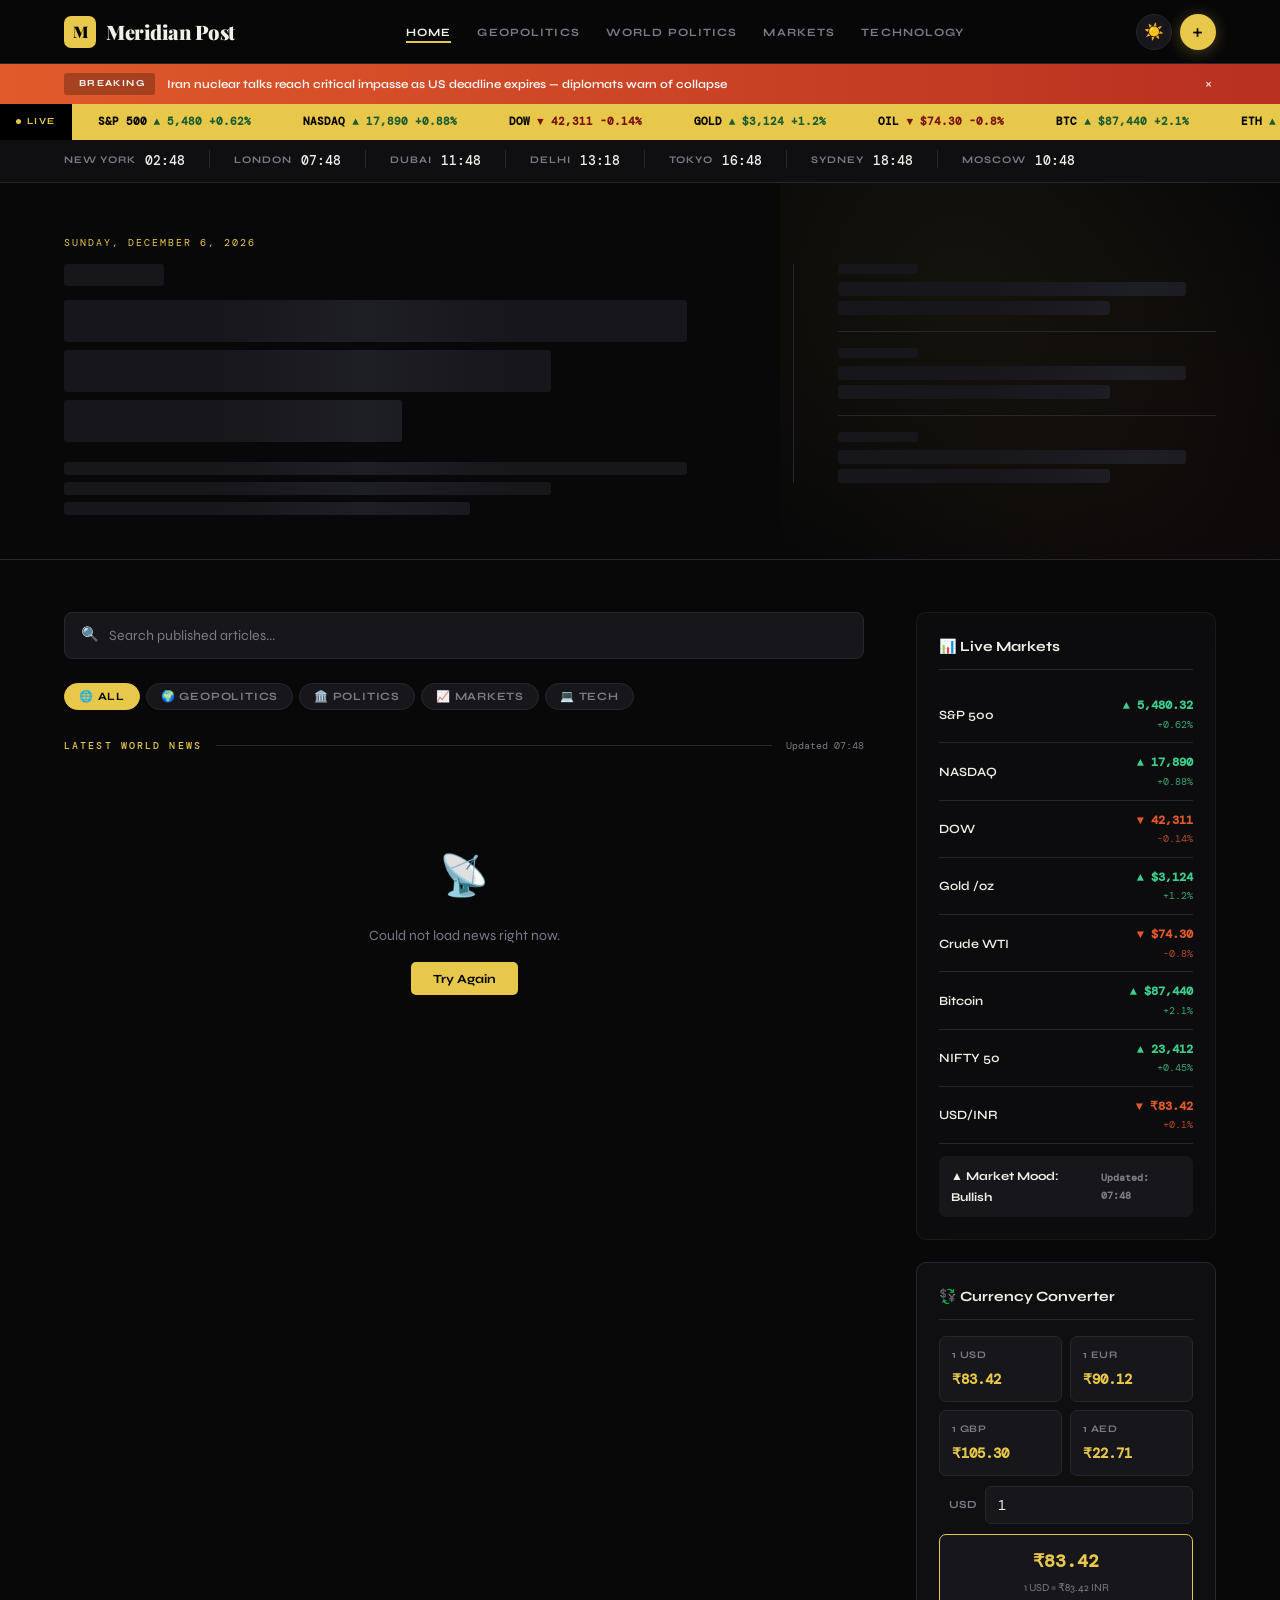
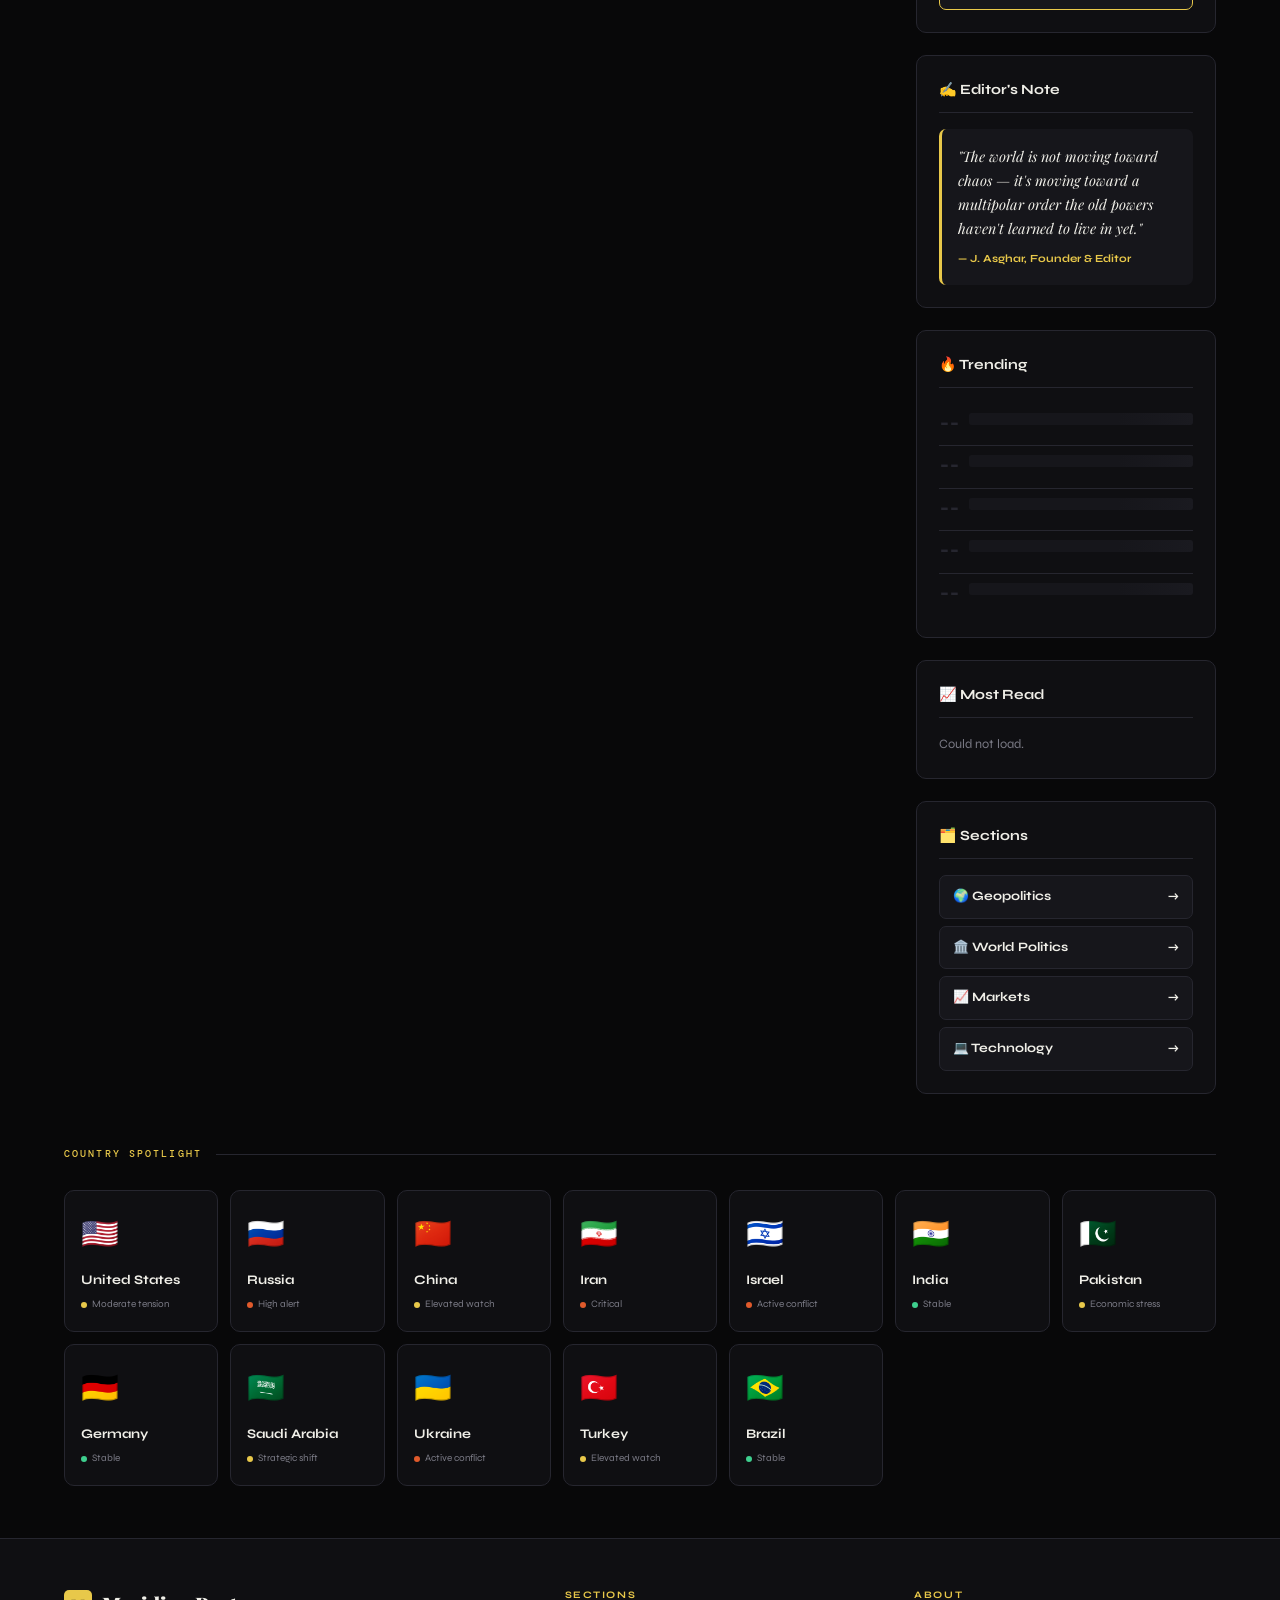
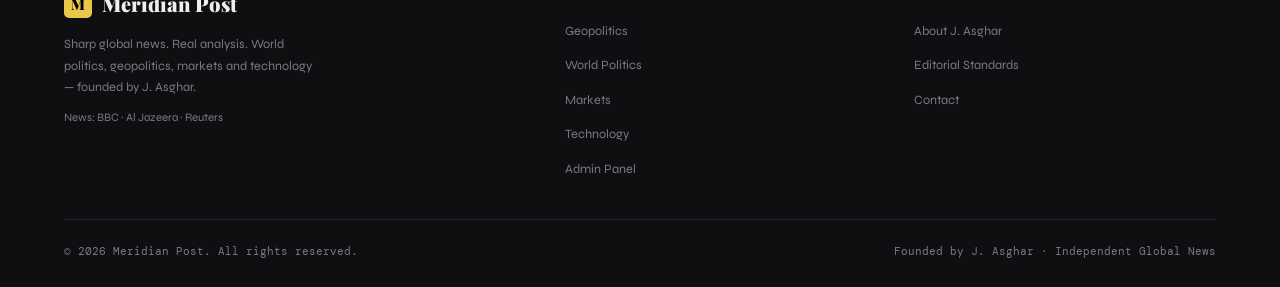
==== commit b07d77fc: "Add files via upload" ====
--- a/index.html
+++ b/index.html
@@ -8,31 +8,47 @@
 <link rel="stylesheet" href="style.css"/>
 </head>
 <body>
-<div id="P"></div><div id="N"></div><div id="A"></div><div id="T"></div><div id="C"></div>
+
+<div id="pb"></div>
+<div id="nv"></div>
+<div id="al"></div>
+<div id="tk"></div>
+<div id="ck"></div>
 
 <!-- HERO -->
 <section class="hero">
-  <div class="hero-mesh"></div>
   <div class="hero-date" id="heroDate"></div>
   <div class="hero-grid" id="heroGrid">
     <div class="hero-main">
-      <div class="skeleton skel-line" style="height:20px;width:100px;margin-bottom:14px;border-radius:3px"></div>
-      <div class="skeleton skel-line skel-l" style="height:40px;margin-bottom:8px"></div>
-      <div class="skeleton skel-line skel-m" style="height:40px;margin-bottom:8px"></div>
-      <div class="skeleton skel-line" style="height:40px;width:50%;margin-bottom:20px"></div>
-      <div class="skeleton skel-line skel-l" style="height:13px;margin-bottom:7px"></div>
-      <div class="skeleton skel-line skel-m" style="height:13px;margin-bottom:7px"></div>
-      <div class="skeleton skel-line" style="height:13px;width:65%"></div>
+      <div class="skeleton" style="height:22px;width:100px;margin-bottom:14px;border-radius:3px"></div>
+      <div class="skeleton skel-l" style="height:42px;margin-bottom:8px;border-radius:3px"></div>
+      <div class="skeleton skel-m" style="height:42px;margin-bottom:8px;border-radius:3px"></div>
+      <div class="skeleton" style="height:42px;width:50%;margin-bottom:20px;border-radius:3px"></div>
+      <div class="skeleton skel-l" style="height:13px;margin-bottom:7px;border-radius:3px"></div>
+      <div class="skeleton skel-m" style="height:13px;margin-bottom:7px;border-radius:3px"></div>
+      <div class="skeleton" style="height:13px;width:60%;border-radius:3px"></div>
     </div>
     <div class="hero-side">
-      <div class="side-item"><div class="skeleton skel-line" style="height:10px;width:80px;margin-bottom:8px"></div><div class="skeleton skel-line skel-l" style="height:14px;margin-bottom:5px"></div><div class="skeleton skel-line skel-m" style="height:14px"></div></div>
-      <div class="side-item"><div class="skeleton skel-line" style="height:10px;width:80px;margin-bottom:8px"></div><div class="skeleton skel-line skel-l" style="height:14px;margin-bottom:5px"></div><div class="skeleton skel-line skel-m" style="height:14px"></div></div>
-      <div class="side-item" style="border-bottom:none;padding-bottom:0"><div class="skeleton skel-line" style="height:10px;width:80px;margin-bottom:8px"></div><div class="skeleton skel-line skel-l" style="height:14px;margin-bottom:5px"></div><div class="skeleton skel-line skel-m" style="height:14px"></div></div>
+      <div class="side-item">
+        <div class="skeleton" style="height:10px;width:80px;margin-bottom:8px;border-radius:3px"></div>
+        <div class="skeleton skel-l" style="height:14px;margin-bottom:5px;border-radius:3px"></div>
+        <div class="skeleton skel-m" style="height:14px;border-radius:3px"></div>
+      </div>
+      <div class="side-item">
+        <div class="skeleton" style="height:10px;width:80px;margin-bottom:8px;border-radius:3px"></div>
+        <div class="skeleton skel-l" style="height:14px;margin-bottom:5px;border-radius:3px"></div>
+        <div class="skeleton skel-m" style="height:14px;border-radius:3px"></div>
+      </div>
+      <div class="side-item" style="border-bottom:none;padding-bottom:0">
+        <div class="skeleton" style="height:10px;width:80px;margin-bottom:8px;border-radius:3px"></div>
+        <div class="skeleton skel-l" style="height:14px;margin-bottom:5px;border-radius:3px"></div>
+        <div class="skeleton skel-m" style="height:14px;border-radius:3px"></div>
+      </div>
     </div>
   </div>
 </section>
 
-<!-- MAIN -->
+<!-- MAIN LAYOUT -->
 <div class="layout">
   <div>
     <!-- SEARCH -->
@@ -42,8 +58,8 @@
       <button class="search-clear" id="searchClear" onclick="clearSearch()">×</button>
     </div>
 
-    <!-- CATEGORY TABS -->
-    <div class="cat-tabs" id="catTabs">
+    <!-- TABS -->
+    <div class="cat-tabs">
       <button class="cat-tab active" onclick="switchTab('all',this)">🌐 All</button>
       <button class="cat-tab" onclick="switchTab('geopolitics',this)">🌍 Geopolitics</button>
       <button class="cat-tab" onclick="switchTab('world',this)">🏛️ Politics</button>
@@ -62,7 +78,7 @@
     </div>
     <div id="newsGrid"></div>
 
-    <!-- PUBLISHED ARTICLES -->
+    <!-- PUBLISHED ARTICLES FROM SUPABASE -->
     <div id="pubWrapper" style="display:none;margin-top:52px">
       <div class="sec-head">
         <span class="sec-label">From the Editor</span>
@@ -75,36 +91,36 @@
   <!-- SIDEBAR -->
   <aside class="sidebar">
     <div class="widget widget-glass">
-      <div class="widget-title"><span class="widget-title-left">📊 Live Markets</span></div>
+      <div class="widget-title">📊 Live Markets</div>
       <div id="marketWidget"></div>
     </div>
     <div class="widget">
-      <div class="widget-title"><span class="widget-title-left">💱 Currency Converter</span></div>
+      <div class="widget-title">💱 Currency Converter</div>
       <div id="converterWidget"></div>
     </div>
     <div class="widget">
-      <div class="widget-title"><span class="widget-title-left">✍️ Editor's Note</span></div>
-      <div class="quote-box">
+      <div class="widget-title">✍️ Editor's Note</div>
+      <div class="quote-box" id="editorNote">
         <div class="quote-text">"The world is not moving toward chaos — it's moving toward a multipolar order the old powers haven't learned to live in yet."</div>
-        <div class="quote-sig">— J. Asghar, Founder & Editor</div>
-      </div>
-    </div>
-    <div class="widget">
-      <div class="widget-title"><span class="widget-title-left">🔥 Trending</span></div>
+        <div class="quote-sig">— J. Asghar, Founder &amp; Editor</div>
+      </div>
+    </div>
+    <div class="widget">
+      <div class="widget-title">🔥 Trending</div>
       <div id="trendingWidget">
-        <div class="trend-item"><span class="trend-num">--</span><div class="skeleton skel-line" style="flex:1;height:12px;border-radius:3px"></div></div>
-        <div class="trend-item"><span class="trend-num">--</span><div class="skeleton skel-line" style="flex:1;height:12px;border-radius:3px"></div></div>
-        <div class="trend-item"><span class="trend-num">--</span><div class="skeleton skel-line" style="flex:1;height:12px;border-radius:3px"></div></div>
-        <div class="trend-item"><span class="trend-num">--</span><div class="skeleton skel-line" style="flex:1;height:12px;border-radius:3px"></div></div>
-        <div class="trend-item" style="border-bottom:none"><span class="trend-num">--</span><div class="skeleton skel-line" style="flex:1;height:12px;border-radius:3px"></div></div>
-      </div>
-    </div>
-    <div class="widget">
-      <div class="widget-title"><span class="widget-title-left">📈 Most Read</span></div>
+        <div class="trend-item"><span class="trend-num">--</span><div class="skeleton" style="flex:1;height:12px;border-radius:3px"></div></div>
+        <div class="trend-item"><span class="trend-num">--</span><div class="skeleton" style="flex:1;height:12px;border-radius:3px"></div></div>
+        <div class="trend-item"><span class="trend-num">--</span><div class="skeleton" style="flex:1;height:12px;border-radius:3px"></div></div>
+        <div class="trend-item"><span class="trend-num">--</span><div class="skeleton" style="flex:1;height:12px;border-radius:3px"></div></div>
+        <div class="trend-item" style="border-bottom:none"><span class="trend-num">--</span><div class="skeleton" style="flex:1;height:12px;border-radius:3px"></div></div>
+      </div>
+    </div>
+    <div class="widget">
+      <div class="widget-title">📈 Most Read</div>
       <div id="mostReadWidget"><p style="font-size:0.8rem;color:var(--muted)">Loading...</p></div>
     </div>
     <div class="widget">
-      <div class="widget-title"><span class="widget-title-left">🗂️ Sections</span></div>
+      <div class="widget-title">🗂️ Sections</div>
       <div class="sec-links">
         <a href="geopolitics.html" class="sec-link">🌍 Geopolitics <span>→</span></a>
         <a href="world-politics.html" class="sec-link">🏛️ World Politics <span>→</span></a>
@@ -121,126 +137,164 @@
   <div class="country-grid" id="countryGrid"></div>
 </div>
 
-<div id="F"></div><div id="PW"></div><div id="ED"></div><div id="EP"></div><div id="TO"></div><div id="BT"></div><div id="PB"></div>
+<div id="ft"></div>
+<div id="pw"></div>
+<div id="ed"></div>
+<div id="ep"></div>
+<div id="to"></div>
+<div id="bt"></div>
 
 <script src="app.js"></script>
 <script>
-document.getElementById('P').innerHTML = progressHTML();
-document.getElementById('N').innerHTML = navHTML('index');
-document.getElementById('A').innerHTML = alertHTML();
-document.getElementById('T').innerHTML = tickerHTML();
-document.getElementById('C').innerHTML = clockHTML();
-document.getElementById('F').innerHTML = footerHTML();
-document.getElementById('PW').innerHTML = pwdModalHTML();
-document.getElementById('ED').innerHTML = editorModalHTML();
-document.getElementById('EP').innerHTML = emailPopupHTML();
-document.getElementById('TO').innerHTML = toastHTML();
-document.getElementById('BT').innerHTML = backTopHTML();
+// Inject shared HTML
+document.getElementById('pb').innerHTML = progressHTML();
+document.getElementById('nv').innerHTML = navHTML('index');
+document.getElementById('al').innerHTML = alertHTML();
+document.getElementById('tk').innerHTML = tickerHTML();
+document.getElementById('ck').innerHTML = clockHTML();
+document.getElementById('ft').innerHTML = footerHTML();
+document.getElementById('pw').innerHTML = pwdModalHTML();
+document.getElementById('ed').innerHTML = editorModalHTML();
+document.getElementById('ep').innerHTML = emailPopupHTML();
+document.getElementById('to').innerHTML = toastHTML();
+document.getElementById('bt').innerHTML = backTopHTML();
+
+// Load saved quote if any
+var savedQuote = localStorage.getItem('mp-quote');
+if (savedQuote) {
+  var noteEl = document.getElementById('editorNote');
+  if (noteEl) noteEl.querySelector('.quote-text').textContent = '"' + savedQuote + '"';
+}
+
 initPage('index');
 buildCountries('countryGrid');
 
-let currentTab = 'all';
-let currentNews = [];
+var currentTab = 'all';
 
 async function loadNews(tab) {
   showSkeleton('newsGrid', 4);
   document.getElementById('lastUpdated').textContent = '';
+  document.getElementById('featuredCard').innerHTML = '';
   try {
-    const articles = await fetchNews(tab);
-    currentNews = articles;
-    renderCards(articles, tab === 'all' ? 'geopolitics' : tab, 'newsGrid');
+    var articles = await fetchNews(tab);
+    var catKey = (tab === 'all') ? 'geopolitics' : tab;
+    renderCards(articles, catKey, 'newsGrid');
     buildHero(articles);
     buildTrending(articles);
     buildFeatured(articles[4] || articles[0], tab);
     document.getElementById('lastUpdated').textContent = 'Updated ' + new Date().toLocaleTimeString('en-GB',{hour:'2-digit',minute:'2-digit'});
-    const labels = {all:'Latest World News',geopolitics:'Geopolitics',world:'World Politics',markets:'Markets & Finance',technology:'Technology'};
+    var labels = {all:'Latest World News',geopolitics:'Geopolitics',world:'World Politics',markets:'Markets & Finance',technology:'Technology'};
     document.getElementById('newsLabel').textContent = labels[tab] || 'Latest Stories';
   } catch(e) {
-    document.getElementById('newsGrid').innerHTML = '<div style="grid-column:1/-1;text-align:center;padding:60px 0"><div style="font-size:2.5rem;margin-bottom:14px">📡</div><p style="color:var(--muted)">Could not load news. Check your connection.</p><button style="margin-top:14px;background:var(--accent);color:#000;border:none;padding:9px 22px;border-radius:5px;font-size:0.78rem;font-weight:700;cursor:pointer" onclick="loadNews(currentTab)">Try Again</button></div>';
+    document.getElementById('newsGrid').innerHTML =
+      '<div style="grid-column:1/-1;text-align:center;padding:60px 0">' +
+      '<div style="font-size:2.5rem;margin-bottom:14px">📡</div>' +
+      '<p style="color:var(--muted)">Could not load news. Check your connection.</p>' +
+      '<button onclick="loadNews(currentTab)" style="margin-top:14px;background:var(--accent);color:#000;border:none;padding:9px 22px;border-radius:5px;font-size:0.78rem;font-weight:700;cursor:pointer">Try Again</button>' +
+      '</div>';
   }
 }
 
 function switchTab(tab, btn) {
   currentTab = tab;
-  document.querySelectorAll('.cat-tab').forEach(b => b.classList.remove('active'));
+  document.querySelectorAll('.cat-tab').forEach(function(b){ b.classList.remove('active'); });
   btn.classList.add('active');
+  newsCache[tab] = null; // force refresh
   loadNews(tab);
 }
 
 function buildHero(articles) {
-  if (!articles?.length) return;
-  const main = articles[0];
-  const side = articles.slice(1,4);
-  const src = cleanSrc(main.author||'');
-  const time = timeAgo(main.pubDate);
-  const data = d => encodeURIComponent(JSON.stringify({
-    title:d.title, description:d.description?.replace(/<[^>]*>/g,'').slice(0,500)||'',
-    source:cleanSrc(d.author||''), time:timeAgo(d.pubDate),
-    url:d.link, image:d.thumbnail?.startsWith('http')?d.thumbnail:'', category:'World News'
-  }));
+  if (!articles || !articles.length) return;
+  var main = articles[0];
+  var side = articles.slice(1, 4);
+  var src = cleanSrc(main.author || '');
+  var time = timeAgo(main.pubDate);
+
+  function makePayload(item) {
+    var s = cleanSrc(item.author || '');
+    return encodeURIComponent(JSON.stringify({
+      title: item.title,
+      description: (item.description||'').replace(/<[^>]*>/g,'').slice(0,500),
+      source: s, time: timeAgo(item.pubDate),
+      url: item.link,
+      image: (item.thumbnail && item.thumbnail.startsWith('http')) ? item.thumbnail : '',
+      category: 'World News'
+    }));
+  }
+
   document.getElementById('heroGrid').innerHTML =
     '<div class="hero-main">' +
       '<div class="hero-tag"><span class="hero-tag-dot"></span>Breaking News</div>' +
-      '<h1 class="hero-h1" onclick="goNews(\'' + data(main) + '\')">' + escH(main.title) + '</h1>' +
-      (main.description ? '<p class="hero-desc">' + escH(main.description.replace(/<[^>]*>/g,'').slice(0,160)) + '...</p>' : '') +
+      '<h1 class="hero-h1" onclick="goNews(\'' + makePayload(main) + '\')">' + H(main.title) + '</h1>' +
+      (main.description ? '<p class="hero-desc">' + H(main.description.replace(/<[^>]*>/g,'').slice(0,160)) + '...</p>' : '') +
       '<div class="hero-meta">' +
-        '<span class="author">' + escH(src) + '</span><span>·</span><span>' + time + '</span>' +
+        '<span class="author">' + H(src) + '</span><span>·</span>' +
+        '<span>' + time + '</span>' +
         '<span class="live-badge"><span class="live-dot"></span>Live</span>' +
-        '<a href="' + escA(main.link) + '" target="_blank" rel="noopener" class="btn-read" onclick="event.stopPropagation()">Read Full Story →</a>' +
+        '<a href="' + A(main.link) + '" target="_blank" rel="noopener" class="btn-read" onclick="event.stopPropagation()">Read Full Story →</a>' +
       '</div>' +
     '</div>' +
     '<div class="hero-side">' +
-      side.map(item =>
-        '<div class="side-item" onclick="goNews(\'' + data(item) + '\')">' +
-          '<div class="side-cat cat-geo">' + escH(cleanSrc(item.author||'')) + '</div>' +
-          '<div class="side-title">' + escH(item.title) + '</div>' +
+      side.map(function(item) {
+        return '<div class="side-item" onclick="goNews(\'' + makePayload(item) + '\')">' +
+          '<div class="side-cat cat-geo">' + H(cleanSrc(item.author || '')) + '</div>' +
+          '<div class="side-title">' + H(item.title) + '</div>' +
           '<div class="side-time">' + timeAgo(item.pubDate) + '</div>' +
-        '</div>'
-      ).join('') +
+        '</div>';
+      }).join('') +
     '</div>';
 }
 
 function buildFeatured(item, tab) {
-  if (!item) return;
-  const el = document.getElementById('featuredCard');
-  if (!el) return;
-  const meta = CAT_META[tab === 'all' ? 'geopolitics' : tab] || CAT_META.geopolitics;
-  const src = cleanSrc(item.author||'');
-  const time = timeAgo(item.pubDate);
-  const data = encodeURIComponent(JSON.stringify({
-    title:item.title, description:item.description?.replace(/<[^>]*>/g,'').slice(0,500)||'',
-    source:src, time, url:item.link,
-    image:item.thumbnail?.startsWith('http')?item.thumbnail:'', category:meta.label
+  var el = document.getElementById('featuredCard');
+  if (!el || !item) return;
+  var meta = CAT_META[(tab === 'all') ? 'geopolitics' : tab] || CAT_META.geopolitics;
+  var src = cleanSrc(item.author || '');
+  var desc = (item.description || '').replace(/<[^>]*>/g,'');
+  var payload = encodeURIComponent(JSON.stringify({
+    title: item.title, description: desc.slice(0,500),
+    source: src, time: timeAgo(item.pubDate),
+    url: item.link,
+    image: (item.thumbnail && item.thumbnail.startsWith('http')) ? item.thumbnail : '',
+    category: meta.label
   }));
   el.innerHTML =
-    '<div class="featured-card" onclick="goNews(\'' + data + '\')">' +
+    '<div class="featured-card" onclick="goNews(\'' + payload + '\')">' +
       '<div class="featured-img" style="background:' + meta.bg + '"><div class="featured-img-inner">' + meta.icon + '</div></div>' +
       '<div class="featured-body">' +
         '<span class="featured-tag">Featured</span>' +
-        '<div class="featured-title">' + escH(item.title) + '</div>' +
-        (item.description ? '<div class="featured-desc">' + escH(item.description.replace(/<[^>]*>/g,'').slice(0,200)) + '...</div>' : '') +
-        '<div class="featured-meta"><span class="featured-author">' + escH(src) + '</span><span>' + time + '</span><span>⏱ ' + readTime(item.description||'') + ' min read</span></div>' +
+        '<div class="featured-title">' + H(item.title) + '</div>' +
+        (desc ? '<div class="featured-desc">' + H(desc.slice(0,200)) + '...</div>' : '') +
+        '<div class="featured-meta">' +
+          '<span class="featured-author">' + H(src) + '</span>' +
+          '<span>' + timeAgo(item.pubDate) + '</span>' +
+          '<span>⏱ ' + readTime(desc) + ' min</span>' +
+        '</div>' +
       '</div>' +
     '</div>';
 }
 
 function buildTrending(articles) {
-  const el = document.getElementById('trendingWidget');
-  if (!el||!articles.length) return;
-  el.innerHTML = articles.slice(0,5).map((item,i) => {
-    const src = cleanSrc(item.author||'');
-    const data = encodeURIComponent(JSON.stringify({
-      title:item.title, description:item.description?.replace(/<[^>]*>/g,'').slice(0,500)||'',
-      source:src, time:timeAgo(item.pubDate), url:item.link,
-      image:item.thumbnail?.startsWith('http')?item.thumbnail:'', category:'World News'
+  var el = document.getElementById('trendingWidget');
+  if (!el || !articles.length) return;
+  el.innerHTML = articles.slice(0,5).map(function(item, i) {
+    var src = cleanSrc(item.author || '');
+    var payload = encodeURIComponent(JSON.stringify({
+      title: item.title,
+      description: (item.description||'').replace(/<[^>]*>/g,'').slice(0,500),
+      source: src, time: timeAgo(item.pubDate),
+      url: item.link,
+      image: (item.thumbnail && item.thumbnail.startsWith('http')) ? item.thumbnail : '',
+      category: 'World News'
     }));
-    return '<div class="trend-item" onclick="goNews(\'' + data + '\')">' +
+    return '<div class="trend-item" onclick="goNews(\'' + payload + '\')">' +
       '<span class="trend-num">0' + (i+1) + '</span>' +
-      '<span class="trend-title">' + escH(item.title.slice(0,80)) + (item.title.length>80?'...':'') + '</span>' +
+      '<span class="trend-title">' + H(item.title.slice(0,80)) + (item.title.length > 80 ? '...' : '') + '</span>' +
     '</div>';
   }).join('');
 }
 
+// Start loading
 loadNews('all');
 loadPublished();
 buildMostRead();
--- a/style.css
+++ b/style.css
@@ -1,23 +1,22 @@
 @import url('https://fonts.googleapis.com/css2?family=Playfair+Display:ital,wght@0,700;0,900;1,700&family=Syne:wght@400;600;700;800&family=DM+Mono:wght@400;500&display=swap');
 
-/* ===== VARIABLES ===== */
 :root {
-  --bg:#080809; --surface:#0f0f12; --surface2:#16161b; --surface3:#1e1e25;
-  --border:#26262f; --accent:#e8c84a; --accent2:#e05a2b; --accent3:#4a9eff;
-  --text:#f0efe8; --text2:#c8c7c0; --muted:#7a7a85;
-  --green:#3ecf8e; --red:#e05a2b; --purple:#b47fff;
+  --bg:#080809;--surface:#0f0f12;--surface2:#16161b;--surface3:#1e1e25;
+  --border:#26262f;--accent:#e8c84a;--accent2:#e05a2b;--accent3:#4a9eff;
+  --text:#f0efe8;--text2:#c8c7c0;--muted:#7a7a85;
+  --green:#3ecf8e;--red:#e05a2b;--purple:#b47fff;
   --nav-bg:rgba(8,8,9,0.93);
-  --ease:cubic-bezier(0.25,1,0.5,1); --ease-expo:cubic-bezier(0.16,1,0.3,1);
+  --ease:cubic-bezier(0.25,1,0.5,1);
+  --ease-expo:cubic-bezier(0.16,1,0.3,1);
 }
 [data-theme="light"] {
-  --bg:#f7f6f1; --surface:#ffffff; --surface2:#f0efe8; --surface3:#e8e7e0;
-  --border:#d8d7d0; --accent:#c9a820; --accent2:#c94020; --accent3:#2478e0;
-  --text:#12121a; --text2:#38383f; --muted:#787882;
-  --green:#2a9e6a; --red:#c94020;
+  --bg:#f7f6f1;--surface:#ffffff;--surface2:#f0efe8;--surface3:#e8e7e0;
+  --border:#d8d7d0;--accent:#c9a820;--accent2:#c94020;--accent3:#2478e0;
+  --text:#12121a;--text2:#38383f;--muted:#787882;
+  --green:#2a9e6a;--red:#c94020;--purple:#8a4fcf;
   --nav-bg:rgba(247,246,241,0.95);
 }
 
-/* ===== RESET ===== */
 *,*::before,*::after{margin:0;padding:0;box-sizing:border-box;}
 html{scroll-behavior:smooth;}
 body{background:var(--bg);color:var(--text);font-family:'Syne',sans-serif;font-size:15px;line-height:1.7;overflow-x:hidden;transition:background 0.4s,color 0.4s;}
@@ -28,34 +27,25 @@
 ::-webkit-scrollbar-track{background:var(--bg);}
 ::-webkit-scrollbar-thumb{background:var(--accent);border-radius:2px;}
 
-/* ===== NOISE ===== */
-body::after{content:'';position:fixed;inset:0;background-image:url("data:image/svg+xml,%3Csvg viewBox='0 0 200 200' xmlns='http://www.w3.org/2000/svg'%3E%3Cfilter id='n'%3E%3CfeTurbulence type='fractalNoise' baseFrequency='0.85' numOctaves='4' stitchTiles='stitch'/%3E%3C/filter%3E%3Crect width='100%25' height='100%25' filter='url(%23n)' opacity='0.03'/%3E%3C/svg%3E");pointer-events:none;z-index:9998;opacity:0.5;}
-
-/* ===== ANIMATIONS ===== */
-@keyframes fadeUp{from{opacity:0;transform:translateY(26px)}to{opacity:1;transform:translateY(0)}}
+@keyframes fadeUp{from{opacity:0;transform:translateY(24px)}to{opacity:1;transform:translateY(0)}}
 @keyframes fadeIn{from{opacity:0}to{opacity:1}}
 @keyframes slideDown{from{opacity:0;transform:translateY(-14px)}to{opacity:1;transform:translateY(0)}}
-@keyframes slideLeft{from{opacity:0;transform:translateX(20px)}to{opacity:1;transform:translateX(0)}}
-@keyframes scaleIn{from{opacity:0;transform:scale(0.94)}to{opacity:1;transform:scale(1)}}
+@keyframes scaleIn{from{opacity:0;transform:scale(0.95)}to{opacity:1;transform:scale(1)}}
 @keyframes ticker{0%{transform:translateX(0)}100%{transform:translateX(-50%)}}
 @keyframes pulse{0%,100%{opacity:1}50%{opacity:0.25}}
 @keyframes shimmer{0%{background-position:-600px 0}100%{background-position:600px 0}}
 @keyframes gradMove{0%{background-position:0% 50%}50%{background-position:100% 50%}100%{background-position:0% 50%}}
-@keyframes countUp{from{opacity:0;transform:translateY(6px)}to{opacity:1;transform:translateY(0)}}
 @keyframes spin{to{transform:rotate(360deg)}}
 
-/* ===== PROGRESS BAR ===== */
-.progress-bar{position:fixed;top:0;left:0;height:2.5px;background:linear-gradient(90deg,var(--accent),var(--accent2));z-index:600;width:0%;transition:width 0.1s linear;border-radius:0 2px 2px 0;}
-
-/* ===== ALERT BANNER ===== */
-.alert-banner{background:linear-gradient(90deg,var(--accent2),#b83020,var(--accent2));background-size:200% 100%;animation:gradMove 5s ease infinite;padding:9px 5vw;display:flex;align-items:center;gap:12px;overflow:hidden;position:relative;}
+.progress-bar{position:fixed;top:0;left:0;height:2.5px;background:linear-gradient(90deg,var(--accent),var(--accent2));z-index:600;width:0%;transition:width 0.1s linear;border-radius:0 2px 2px 0;pointer-events:none;}
+
+.alert-banner{background:linear-gradient(90deg,var(--accent2),#b83020,var(--accent2));background-size:200% 100%;animation:gradMove 5s ease infinite;padding:9px 5vw;display:flex;align-items:center;gap:12px;overflow:hidden;}
 .alert-label{flex-shrink:0;background:rgba(0,0,0,0.25);color:#fff;font-size:0.57rem;font-weight:700;letter-spacing:0.15em;text-transform:uppercase;padding:3px 10px;border-radius:3px;display:flex;align-items:center;gap:5px;}
-.alert-label-dot{width:5px;height:5px;background:#fff;border-radius:50%;animation:pulse 1s infinite;}
+.alert-dot{width:5px;height:5px;background:#fff;border-radius:50%;animation:pulse 1s infinite;}
 .alert-text{color:#fff;font-size:0.74rem;font-weight:600;flex:1;white-space:nowrap;overflow:hidden;text-overflow:ellipsis;transition:opacity 0.4s;}
-.alert-close{flex-shrink:0;background:none;border:none;color:rgba(255,255,255,0.7);font-size:1.1rem;line-height:1;transition:color 0.2s;padding:0 4px;}
+.alert-close{flex-shrink:0;background:none;border:none;color:rgba(255,255,255,0.75);font-size:1.1rem;line-height:1;padding:0 4px;transition:color 0.2s;}
 .alert-close:hover{color:#fff;}
 
-/* ===== NAV ===== */
 .nav{position:sticky;top:0;z-index:500;height:64px;background:var(--nav-bg);backdrop-filter:blur(24px);-webkit-backdrop-filter:blur(24px);border-bottom:1px solid var(--border);display:flex;align-items:center;justify-content:space-between;padding:0 5vw;animation:slideDown 0.5s var(--ease-expo) both;transition:background 0.4s;}
 .nav-logo{display:flex;align-items:center;gap:10px;}
 .nav-logo-mark{width:32px;height:32px;background:var(--accent);border-radius:7px;display:flex;align-items:center;justify-content:center;font-family:'Playfair Display',serif;font-weight:900;font-size:1rem;color:#000;flex-shrink:0;transition:transform 0.35s var(--ease);}
@@ -67,7 +57,7 @@
 .nav-links a:hover,.nav-links a.active{color:var(--text);}
 .nav-links a:hover::after,.nav-links a.active::after{transform:scaleX(1);}
 .nav-right{display:flex;align-items:center;gap:8px;}
-.btn-theme{width:36px;height:36px;border-radius:50%;background:var(--surface2);border:1px solid var(--border);color:var(--text);font-size:1rem;display:flex;align-items:center;justify-content:center;transition:border-color 0.2s,transform 0.35s var(--ease));}
+.btn-theme{width:36px;height:36px;border-radius:50%;background:var(--surface2);border:1px solid var(--border);color:var(--text);font-size:1rem;display:flex;align-items:center;justify-content:center;transition:border-color 0.2s,transform 0.35s;}
 .btn-theme:hover{border-color:var(--accent);transform:rotate(25deg);}
 .btn-plus{width:36px;height:36px;border-radius:50%;background:var(--accent);border:none;color:#000;font-size:1.5rem;font-weight:300;line-height:1;display:flex;align-items:center;justify-content:center;transition:all 0.3s var(--ease);box-shadow:0 2px 16px rgba(232,200,74,0.3);}
 .btn-plus:hover{transform:scale(1.1) rotate(90deg);box-shadow:0 4px 24px rgba(232,200,74,0.45);}
@@ -76,15 +66,12 @@
 .hamburger.open span:nth-child(1){transform:translateY(7px) rotate(45deg);}
 .hamburger.open span:nth-child(2){opacity:0;transform:scaleX(0);}
 .hamburger.open span:nth-child(3){transform:translateY(-7px) rotate(-45deg);}
-
-/* MOBILE NAV */
 .mobile-nav{display:none;position:fixed;top:64px;left:0;right:0;background:var(--surface);border-bottom:1px solid var(--border);padding:12px 5vw;z-index:499;flex-direction:column;gap:2px;animation:slideDown 0.25s var(--ease);}
 .mobile-nav.open{display:flex;}
 .mobile-nav a{color:var(--muted);font-size:0.88rem;font-weight:600;padding:12px 0;border-bottom:1px solid var(--border);transition:color 0.2s,padding-left 0.2s;}
 .mobile-nav a:last-child{border-bottom:none;}
 .mobile-nav a:hover,.mobile-nav a.active{color:var(--accent);padding-left:8px;}
 
-/* ===== TICKER ===== */
 .ticker{height:36px;background:var(--accent);display:flex;align-items:center;overflow:hidden;}
 .ticker-label{flex-shrink:0;height:100%;padding:0 16px;background:#000;color:var(--accent);font-size:0.58rem;font-weight:700;letter-spacing:0.15em;text-transform:uppercase;display:flex;align-items:center;gap:6px;}
 .ticker-dot{width:5px;height:5px;background:var(--accent);border-radius:50%;animation:pulse 1.5s infinite;}
@@ -94,7 +81,6 @@
 .ticker-track .up{color:#1a5c30;}
 .ticker-track .dn{color:#7a1010;}
 
-/* ===== WORLD CLOCK ===== */
 .world-clock{background:var(--surface);border-bottom:1px solid var(--border);padding:10px 5vw;display:flex;gap:24px;overflow-x:auto;scrollbar-width:none;animation:fadeIn 0.5s ease 0.3s both;}
 .world-clock::-webkit-scrollbar{display:none;}
 .clock-item{display:flex;align-items:center;gap:9px;flex-shrink:0;}
@@ -102,9 +88,14 @@
 .clock-time{font-family:'DM Mono',monospace;font-size:0.84rem;font-weight:500;color:var(--text);}
 .clock-sep{width:1px;height:18px;background:var(--border);}
 
-/* ===== HERO ===== */
+.breadcrumb{padding:14px 5vw;background:var(--surface);border-bottom:1px solid var(--border);display:flex;align-items:center;gap:8px;font-size:0.7rem;color:var(--muted);}
+.breadcrumb a{color:var(--muted);transition:color 0.2s;}
+.breadcrumb a:hover{color:var(--accent);}
+.breadcrumb-sep{color:var(--border);}
+.breadcrumb-current{color:var(--text);font-weight:600;}
+
 .hero{padding:52px 5vw 44px;border-bottom:1px solid var(--border);position:relative;overflow:hidden;}
-.hero-mesh{position:absolute;top:-80px;right:-100px;width:600px;height:600px;background:radial-gradient(circle at 30% 30%,rgba(232,200,74,0.06) 0%,transparent 60%),radial-gradient(circle at 70% 70%,rgba(224,90,43,0.04) 0%,transparent 60%);pointer-events:none;}
+.hero::before{content:'';position:absolute;top:-80px;right:-100px;width:600px;height:600px;background:radial-gradient(circle at 30% 30%,rgba(232,200,74,0.06) 0%,transparent 60%),radial-gradient(circle at 70% 70%,rgba(224,90,43,0.04) 0%,transparent 60%);pointer-events:none;}
 .hero-date{font-family:'DM Mono',monospace;font-size:0.62rem;color:var(--accent);letter-spacing:0.2em;text-transform:uppercase;margin-bottom:12px;animation:fadeUp 0.5s var(--ease-expo) 0.05s both;}
 .hero-grid{display:grid;grid-template-columns:1.6fr 1fr;gap:52px;align-items:start;}
 .hero-main{animation:fadeUp 0.65s var(--ease-expo) 0.1s both;}
@@ -130,23 +121,13 @@
 .side-title{font-family:'Playfair Display',serif;font-size:0.95rem;font-weight:700;line-height:1.3;color:var(--text);transition:color 0.2s;}
 .side-time{font-size:0.65rem;color:var(--muted);margin-top:6px;font-family:'DM Mono',monospace;}
 
-/* ===== BREADCRUMB ===== */
-.breadcrumb{padding:14px 5vw;background:var(--surface);border-bottom:1px solid var(--border);display:flex;align-items:center;gap:8px;font-size:0.7rem;color:var(--muted);}
-.breadcrumb a{color:var(--muted);transition:color 0.2s;}
-.breadcrumb a:hover{color:var(--accent);}
-.breadcrumb-sep{color:var(--border);}
-.breadcrumb-current{color:var(--text);font-weight:600;}
-
-/* ===== SECTION HEADER ===== */
 .sec-head{display:flex;align-items:center;gap:14px;margin-bottom:28px;}
 .sec-label{font-family:'DM Mono',monospace;font-size:0.6rem;font-weight:500;letter-spacing:0.22em;text-transform:uppercase;color:var(--accent);white-space:nowrap;}
 .sec-line{flex:1;height:1px;background:var(--border);}
 
-/* ===== LAYOUT ===== */
 .layout{padding:52px 5vw;display:grid;grid-template-columns:1fr 300px;gap:52px;}
 
-/* ===== SEARCH ===== */
-.search-bar{display:flex;align-items:center;gap:10px;background:var(--surface2);border:1px solid var(--border);border-radius:8px;padding:10px 16px;margin-bottom:28px;transition:border-color 0.2s,box-shadow 0.2s;}
+.search-bar{display:flex;align-items:center;gap:10px;background:var(--surface2);border:1px solid var(--border);border-radius:8px;padding:10px 16px;margin-bottom:24px;transition:border-color 0.2s,box-shadow 0.2s;}
 .search-bar:focus-within{border-color:var(--accent);box-shadow:0 0 0 3px rgba(232,200,74,0.1);}
 .search-icon{color:var(--muted);font-size:0.9rem;flex-shrink:0;}
 .search-input{flex:1;background:none;border:none;color:var(--text);font-family:'Syne',sans-serif;font-size:0.88rem;outline:none;}
@@ -155,31 +136,24 @@
 .search-clear.visible{display:block;}
 .search-clear:hover{color:var(--accent);}
 
-/* ===== CATEGORY TABS ===== */
 .cat-tabs{display:flex;gap:6px;margin-bottom:28px;flex-wrap:wrap;}
 .cat-tab{background:var(--surface2);border:1px solid var(--border);color:var(--muted);padding:6px 14px;border-radius:20px;font-size:0.7rem;font-weight:700;letter-spacing:0.07em;text-transform:uppercase;transition:all 0.22s;white-space:nowrap;}
 .cat-tab:hover{border-color:var(--accent);color:var(--text);}
 .cat-tab.active{background:var(--accent);border-color:var(--accent);color:#000;}
 
-/* ===== CARDS ===== */
 .cards-grid{display:grid;grid-template-columns:1fr 1fr;gap:24px;}
 .card{cursor:pointer;transition:transform 0.35s var(--ease);animation:fadeUp 0.6s var(--ease-expo) both;}
-.card:nth-child(1){animation-delay:0.05s;}
-.card:nth-child(2){animation-delay:0.12s;}
-.card:nth-child(3){animation-delay:0.19s;}
-.card:nth-child(4){animation-delay:0.26s;}
-.card:nth-child(5){animation-delay:0.33s;}
-.card:nth-child(6){animation-delay:0.4s;}
+.card:nth-child(1){animation-delay:0.05s;}.card:nth-child(2){animation-delay:0.12s;}.card:nth-child(3){animation-delay:0.19s;}.card:nth-child(4){animation-delay:0.26s;}.card:nth-child(5){animation-delay:0.33s;}.card:nth-child(6){animation-delay:0.4s;}
 .card:hover{transform:translateY(-6px);}
 .card-img{width:100%;aspect-ratio:16/9;border-radius:9px;margin-bottom:14px;overflow:hidden;position:relative;background:var(--surface2);}
 .card-img img{position:absolute;inset:0;width:100%;height:100%;object-fit:cover;opacity:0;transition:opacity 0.4s,transform 0.45s var(--ease);}
 .card-img img.loaded{opacity:1;}
 .card:hover .card-img img{transform:scale(1.06);}
 .card-img-fallback{position:absolute;inset:0;display:flex;align-items:center;justify-content:center;font-size:2.6rem;transition:transform 0.45s var(--ease);}
-.card:hover .card-img-fallback{transform:scale(1.06);}
+.card:hover .card-img-fallback{transform:scale(1.05);}
 .card-img-overlay{position:absolute;inset:0;background:linear-gradient(to top,rgba(0,0,0,0.35) 0%,transparent 55%);opacity:0;transition:opacity 0.3s;}
 .card:hover .card-img-overlay{opacity:1;}
-.card-img-src{position:absolute;bottom:8px;left:10px;background:rgba(0,0,0,0.6);backdrop-filter:blur(4px);color:#fff;font-size:0.58rem;font-weight:700;padding:2px 7px;border-radius:3px;opacity:0;transition:opacity 0.3s;}
+.card-img-src{position:absolute;bottom:8px;left:10px;background:rgba(0,0,0,0.6);backdrop-filter:blur(4px);color:#fff;font-size:0.57rem;font-weight:700;padding:2px 7px;border-radius:3px;opacity:0;transition:opacity 0.3s;}
 .card:hover .card-img-src{opacity:1;}
 .card-cat{font-size:0.58rem;font-weight:700;letter-spacing:0.14em;text-transform:uppercase;margin-bottom:8px;}
 .cat-geo{color:var(--accent2);}
@@ -193,12 +167,9 @@
 .card-footer{display:flex;justify-content:space-between;align-items:center;font-size:0.65rem;color:var(--muted);font-family:'DM Mono',monospace;}
 .card-src{display:flex;align-items:center;gap:5px;}
 .card-dot{width:5px;height:5px;background:var(--accent);border-radius:50%;flex-shrink:0;}
-.card-meta-right{display:flex;align-items:center;gap:8px;}
-.card-views{display:flex;align-items:center;gap:3px;font-size:0.62rem;color:var(--muted);}
-
-/* ===== FEATURED ===== */
-.featured-card{background:var(--surface);border:1px solid var(--border);border-radius:12px;overflow:hidden;cursor:pointer;margin-bottom:28px;transition:transform 0.35s var(--ease);animation:fadeUp 0.65s var(--ease-expo) both;}
-.featured-card:hover{transform:translateY(-4px);}
+
+.featured-card{background:var(--surface);border:1px solid var(--border);border-radius:12px;overflow:hidden;cursor:pointer;margin-bottom:28px;transition:transform 0.35s var(--ease),border-color 0.25s;animation:fadeUp 0.65s var(--ease-expo) both;}
+.featured-card:hover{transform:translateY(-4px);border-color:rgba(232,200,74,0.3);}
 .featured-img{width:100%;aspect-ratio:21/9;overflow:hidden;position:relative;background:var(--surface2);}
 .featured-img-inner{width:100%;height:100%;display:flex;align-items:center;justify-content:center;font-size:4rem;transition:transform 0.45s var(--ease);}
 .featured-card:hover .featured-img-inner{transform:scale(1.04);}
@@ -210,20 +181,14 @@
 .featured-meta{display:flex;align-items:center;gap:14px;font-size:0.68rem;color:var(--muted);font-family:'DM Mono',monospace;}
 .featured-author{color:var(--accent);font-weight:700;}
 
-/* ===== SIDEBAR ===== */
 .sidebar{display:flex;flex-direction:column;gap:22px;}
 .widget{background:var(--surface);border:1px solid var(--border);border-radius:10px;padding:22px;animation:fadeUp 0.6s var(--ease-expo) 0.2s both;transition:border-color 0.25s;}
-.widget:hover{border-color:rgba(232,200,74,0.2);}
-
-/* GLASSMORPHISM WIDGET */
-.widget-glass{background:rgba(15,15,18,0.6);backdrop-filter:blur(16px);-webkit-backdrop-filter:blur(16px);border:1px solid rgba(255,255,255,0.06);}
-[data-theme="light"] .widget-glass{background:rgba(255,255,255,0.7);border:1px solid rgba(0,0,0,0.06);}
-
+.widget:hover{border-color:rgba(232,200,74,0.15);}
+.widget-glass{background:rgba(15,15,18,0.7);backdrop-filter:blur(16px);-webkit-backdrop-filter:blur(16px);border:1px solid rgba(255,255,255,0.06);}
+[data-theme="light"] .widget-glass{background:rgba(255,255,255,0.75);border:1px solid rgba(0,0,0,0.07);}
 .widget-title{font-size:0.88rem;font-weight:700;color:var(--text);margin-bottom:16px;padding-bottom:10px;border-bottom:1px solid var(--border);display:flex;align-items:center;justify-content:space-between;}
-.widget-title-left{display:flex;align-items:center;gap:7px;}
-
-/* MARKETS */
-.market-row{display:flex;justify-content:space-between;align-items:center;padding:9px 0;border-bottom:1px solid var(--border);font-size:0.79rem;transition:all 0.15s;}
+
+.market-row{display:flex;justify-content:space-between;align-items:center;padding:9px 0;border-bottom:1px solid var(--border);font-size:0.79rem;transition:padding-left 0.2s;}
 .market-row:last-child{border-bottom:none;}
 .market-row:hover{padding-left:4px;}
 .market-name{font-weight:600;color:var(--text);}
@@ -233,29 +198,22 @@
 .up{color:var(--green);}
 .dn{color:var(--red);}
 .market-mood{display:flex;align-items:center;gap:6px;padding:10px 12px;background:var(--surface2);border-radius:7px;margin-top:12px;font-size:0.75rem;font-weight:700;}
-.mood-bull{color:var(--green);}
-.mood-bear{color:var(--red);}
-
-/* SPARKLINE */
 .sparkline{display:inline-flex;align-items:flex-end;gap:2px;height:18px;margin-left:6px;}
-.spark-bar{width:3px;border-radius:1px;background:currentColor;opacity:0.6;}
-
-/* CURRENCY CONVERTER */
+.spark-bar{width:3px;border-radius:1px;opacity:0.7;}
+
 .conv-grid{display:grid;grid-template-columns:1fr 1fr;gap:8px;margin-bottom:10px;}
 .conv-item{background:var(--surface2);border:1px solid var(--border);border-radius:7px;padding:10px 12px;}
-.conv-from{font-size:0.65rem;color:var(--muted);font-weight:700;letter-spacing:0.08em;text-transform:uppercase;margin-bottom:4px;}
+.conv-from{font-size:0.63rem;color:var(--muted);font-weight:700;letter-spacing:0.08em;text-transform:uppercase;margin-bottom:4px;}
 .conv-val{font-family:'DM Mono',monospace;font-size:0.85rem;font-weight:700;color:var(--accent);}
 .conv-input-row{display:flex;gap:8px;align-items:center;}
 .conv-input{flex:1;background:var(--surface2);border:1px solid var(--border);color:var(--text);padding:9px 12px;border-radius:6px;font-family:'DM Mono',monospace;font-size:0.88rem;outline:none;transition:border-color 0.2s;}
 .conv-input:focus{border-color:var(--accent);}
 .conv-label{font-size:0.68rem;font-weight:700;color:var(--muted);flex-shrink:0;width:38px;text-align:right;}
 
-/* QUOTE */
 .quote-box{padding:16px;background:var(--surface2);border-radius:7px;border-left:3px solid var(--accent);}
 .quote-text{font-family:'Playfair Display',serif;font-style:italic;font-size:0.9rem;line-height:1.65;color:var(--text);margin-bottom:10px;}
 .quote-sig{font-size:0.68rem;color:var(--accent);font-weight:700;}
 
-/* TRENDING */
 .trend-item{display:flex;gap:10px;align-items:start;padding:9px 0;border-bottom:1px solid var(--border);cursor:pointer;transition:transform 0.2s;}
 .trend-item:last-child{border-bottom:none;}
 .trend-item:hover{transform:translateX(4px);}
@@ -263,50 +221,43 @@
 .trend-num{font-family:'DM Mono',monospace;font-size:1.05rem;color:var(--border);font-weight:700;flex-shrink:0;line-height:1.4;}
 .trend-title{font-size:0.78rem;color:var(--text);line-height:1.4;transition:color 0.2s;}
 
-/* SECTION LINKS */
 .sec-links{display:flex;flex-direction:column;gap:7px;}
 .sec-link{display:flex;justify-content:space-between;align-items:center;padding:10px 13px;background:var(--surface2);border-radius:7px;border:1px solid var(--border);font-size:0.8rem;font-weight:700;transition:all 0.22s;color:var(--text);}
 .sec-link:hover{border-color:var(--accent);color:var(--accent);transform:translateX(3px);}
 
-/* MOST READ */
 .most-read-item{display:flex;gap:10px;align-items:start;padding:9px 0;border-bottom:1px solid var(--border);cursor:pointer;transition:transform 0.2s;}
 .most-read-item:last-child{border-bottom:none;}
 .most-read-item:hover{transform:translateX(3px);}
-.most-read-item:hover .most-read-title{color:var(--accent);}
-.most-read-rank{font-family:'DM Mono',monospace;font-size:0.7rem;color:var(--muted);font-weight:700;flex-shrink:0;width:24px;}
-.most-read-title{font-size:0.78rem;color:var(--text);line-height:1.4;transition:color 0.2s;}
-.most-read-views{font-family:'DM Mono',monospace;font-size:0.62rem;color:var(--muted);margin-top:3px;}
-
-/* ===== COUNTRY SPOTLIGHT ===== */
+.most-read-item:hover .mr-title{color:var(--accent);}
+.mr-rank{font-family:'DM Mono',monospace;font-size:0.7rem;color:var(--muted);font-weight:700;flex-shrink:0;width:24px;}
+.mr-title{font-size:0.78rem;color:var(--text);line-height:1.4;transition:color 0.2s;}
+.mr-views{font-family:'DM Mono',monospace;font-size:0.62rem;color:var(--muted);margin-top:3px;}
+
+.skeleton{background:linear-gradient(90deg,var(--surface2) 25%,var(--surface3) 50%,var(--surface2) 75%);background-size:600px 100%;animation:shimmer 1.5s infinite;border-radius:4px;}
+.skel-img{aspect-ratio:16/9;border-radius:9px;margin-bottom:14px;}
+.skel-s{width:50%;}
+.skel-m{width:72%;}
+.skel-l{width:92%;}
+
 .country-section{padding:0 5vw 52px;}
-.country-grid{display:grid;grid-template-columns:repeat(auto-fill,minmax(155px,1fr));gap:12px;}
+.country-grid{display:grid;grid-template-columns:repeat(auto-fill,minmax(150px,1fr));gap:12px;}
 .country-card{background:var(--surface);border:1px solid var(--border);border-radius:10px;padding:18px 16px;cursor:pointer;transition:all 0.25s var(--ease);position:relative;overflow:hidden;}
 .country-card::before{content:'';position:absolute;inset:0;background:linear-gradient(135deg,var(--accent),transparent);opacity:0;transition:opacity 0.3s;}
 .country-card:hover{border-color:var(--accent);transform:translateY(-3px);}
 .country-card:hover::before{opacity:0.05;}
 .country-flag{font-size:1.9rem;margin-bottom:8px;}
 .country-name{font-size:0.82rem;font-weight:700;color:var(--text);margin-bottom:5px;}
-.country-status{display:flex;align-items:center;gap:5px;font-size:0.63rem;color:var(--muted);}
+.country-status{display:flex;align-items:center;gap:5px;font-size:0.62rem;color:var(--muted);}
 .status-dot{width:6px;height:6px;border-radius:50%;flex-shrink:0;}
 .s-high{background:var(--red);}
 .s-med{background:var(--accent);}
 .s-low{background:var(--green);}
 
-/* ===== SKELETON ===== */
-.skeleton{background:linear-gradient(90deg,var(--surface2) 25%,var(--surface3) 50%,var(--surface2) 75%);background-size:600px 100%;animation:shimmer 1.5s infinite;border-radius:4px;}
-.skel-img{aspect-ratio:16/9;border-radius:9px;margin-bottom:14px;}
-.skel-line{height:12px;margin-bottom:8px;}
-.skel-s{width:50%;}
-.skel-m{width:72%;}
-.skel-l{width:92%;}
-
-/* ===== PAGE HERO ===== */
 .page-hero{padding:52px 5vw 40px;border-bottom:1px solid var(--border);position:relative;overflow:hidden;animation:fadeUp 0.6s var(--ease-expo) both;}
 .page-hero-label{font-family:'DM Mono',monospace;font-size:0.62rem;color:var(--accent);letter-spacing:0.2em;text-transform:uppercase;margin-bottom:10px;}
 .page-hero h1{font-family:'Playfair Display',serif;font-size:clamp(2rem,5vw,3.2rem);font-weight:900;line-height:1.1;letter-spacing:-0.02em;margin-bottom:14px;}
 .page-hero p{color:var(--muted);font-size:0.92rem;max-width:520px;line-height:1.72;}
 
-/* ===== ARTICLE PAGE ===== */
 .article-page{max-width:1080px;margin:0 auto;padding:44px 5vw 80px;display:grid;grid-template-columns:1fr 280px;gap:52px;}
 .article-back{display:inline-flex;align-items:center;gap:7px;color:var(--muted);font-size:0.78rem;font-weight:600;margin-bottom:28px;transition:color 0.2s;background:none;border:none;padding:0;}
 .article-back:hover{color:var(--accent);}
@@ -321,23 +272,36 @@
 .article-body p:first-child{font-size:1.08rem;}
 .article-share{display:flex;align-items:center;gap:10px;margin-top:36px;padding-top:28px;border-top:1px solid var(--border);flex-wrap:wrap;}
 .share-label{font-size:0.72rem;font-weight:700;color:var(--muted);letter-spacing:0.08em;text-transform:uppercase;}
-.share-btn{display:flex;align-items:center;gap:6px;padding:8px 16px;border-radius:6px;font-size:0.75rem;font-weight:700;border:1px solid var(--border);background:var(--surface2);color:var(--text);transition:all 0.2s;}
+.share-btn{display:flex;align-items:center;gap:6px;padding:8px 16px;border-radius:6px;font-size:0.74rem;font-weight:700;border:1px solid var(--border);background:var(--surface2);color:var(--text);transition:all 0.2s;}
 .share-btn:hover{border-color:var(--accent);color:var(--accent);}
 .share-btn-wa{border-color:#25d366;color:#25d366;}
-.share-btn-wa:hover{background:#25d36620;}
+.share-btn-wa:hover{background:rgba(37,211,102,0.1);}
 .share-btn-tw{border-color:#1da1f2;color:#1da1f2;}
-.share-btn-tw:hover{background:#1da1f220;}
+.share-btn-tw:hover{background:rgba(29,161,242,0.1);}
 .article-cta{background:var(--surface);border:1px solid var(--border);border-radius:10px;padding:26px;text-align:center;margin-top:36px;}
 .article-cta p{font-size:0.88rem;color:var(--muted);margin-bottom:14px;line-height:1.6;}
 .article-cta a{display:inline-flex;align-items:center;gap:8px;background:var(--accent);color:#000;padding:11px 24px;border-radius:6px;font-size:0.82rem;font-weight:700;letter-spacing:0.06em;text-transform:uppercase;transition:all 0.25s;}
 .article-cta a:hover{filter:brightness(1.1);transform:translateY(-1px);}
 
-/* ===== MODALS ===== */
+.pub-section{padding:0 5vw 60px;}
+.pub-grid{display:grid;grid-template-columns:repeat(auto-fill,minmax(260px,1fr));gap:20px;}
+.pub-card{background:var(--surface);border:1px solid var(--accent);border-radius:9px;padding:22px;position:relative;animation:fadeUp 0.5s var(--ease-expo) both;transition:transform 0.3s var(--ease);}
+.pub-card:hover{transform:translateY(-3px);}
+.pub-badge{position:absolute;top:14px;right:44px;background:var(--accent);color:#000;font-size:0.57rem;font-weight:700;letter-spacing:0.1em;text-transform:uppercase;padding:2px 7px;border-radius:2px;}
+.pub-delete{position:absolute;top:12px;right:14px;width:22px;height:22px;border-radius:50%;background:var(--red);border:none;color:#fff;font-size:0.8rem;display:flex;align-items:center;justify-content:center;transition:transform 0.2s;opacity:0;}
+.pub-card:hover .pub-delete{opacity:1;}
+.pub-delete:hover{transform:scale(1.15);}
+.pub-cat{font-size:0.58rem;font-weight:700;letter-spacing:0.14em;text-transform:uppercase;color:var(--accent2);margin-bottom:7px;}
+.pub-title{font-family:'Playfair Display',serif;font-size:0.95rem;font-weight:700;line-height:1.3;color:var(--text);margin-bottom:8px;cursor:pointer;transition:color 0.2s;}
+.pub-title:hover{color:var(--accent);}
+.pub-excerpt{font-size:0.78rem;color:var(--muted);line-height:1.6;margin-bottom:10px;}
+.pub-meta{font-size:0.64rem;color:var(--muted);font-family:'DM Mono',monospace;display:flex;gap:10px;align-items:center;flex-wrap:wrap;}
+
 .modal-overlay{display:none;position:fixed;inset:0;background:rgba(0,0,0,0.82);backdrop-filter:blur(12px);-webkit-backdrop-filter:blur(12px);z-index:800;align-items:center;justify-content:center;padding:20px;}
 .modal-overlay.open{display:flex;animation:fadeIn 0.25s ease;}
 .modal{background:var(--surface);border:1px solid var(--border);border-radius:14px;width:100%;animation:scaleIn 0.3s var(--ease);}
 .modal-sm{max-width:380px;}
-.modal-md{max-width:680px;max-height:88vh;overflow-y:auto;}
+.modal-md{max-width:700px;max-height:88vh;overflow-y:auto;}
 .modal-head{padding:24px 24px 18px;border-bottom:1px solid var(--border);display:flex;justify-content:space-between;align-items:start;}
 .modal-title{font-family:'Playfair Display',serif;font-size:1.2rem;font-weight:700;}
 .modal-sub{font-size:0.7rem;color:var(--muted);margin-top:3px;}
@@ -345,14 +309,13 @@
 .modal-close:hover{background:var(--accent);color:#000;border-color:var(--accent);}
 .modal-body{padding:24px;}
 
-/* FORM */
 .form-row{display:grid;grid-template-columns:1fr 1fr;gap:14px;}
 .form-group{margin-bottom:16px;}
 .form-label{display:block;font-size:0.68rem;font-weight:700;letter-spacing:0.09em;text-transform:uppercase;color:var(--muted);margin-bottom:7px;}
 .form-input,.form-select,.form-textarea{width:100%;background:var(--surface2);border:1px solid var(--border);color:var(--text);padding:11px 14px;border-radius:7px;font-family:'Syne',sans-serif;font-size:0.87rem;outline:none;transition:border-color 0.2s,box-shadow 0.2s;}
 .form-input:focus,.form-select:focus,.form-textarea:focus{border-color:var(--accent);box-shadow:0 0 0 3px rgba(232,200,74,0.1);}
 .form-textarea{resize:vertical;min-height:200px;line-height:1.75;}
-.form-select option{background:var(--surface2);}
+.form-select option{background:var(--surface2);color:var(--text);}
 .form-hint{font-size:0.68rem;color:var(--muted);margin-top:5px;}
 .word-count{font-size:0.67rem;color:var(--muted);font-family:'DM Mono',monospace;}
 .btn-primary{width:100%;background:var(--accent);color:#000;border:none;padding:13px;border-radius:7px;font-size:0.8rem;font-weight:700;letter-spacing:0.09em;text-transform:uppercase;transition:all 0.22s;}
@@ -360,6 +323,7 @@
 .btn-primary:disabled{opacity:0.5;cursor:not-allowed;}
 .btn-secondary{width:100%;background:var(--surface2);border:1px solid var(--border);color:var(--text);padding:11px;border-radius:7px;font-size:0.76rem;font-weight:700;letter-spacing:0.07em;text-transform:uppercase;transition:all 0.2s;margin-bottom:8px;}
 .btn-secondary:hover{border-color:var(--accent);color:var(--accent);}
+.btn-pub-row{display:grid;grid-template-columns:1fr 1fr;gap:8px;}
 .pwd-wrap{position:relative;}
 .pwd-wrap .form-input{padding-right:44px;}
 .pwd-eye{position:absolute;right:12px;top:50%;transform:translateY(-50%);background:none;border:none;color:var(--muted);font-size:0.9rem;transition:color 0.2s;}
@@ -370,26 +334,7 @@
 .preview-inner{background:var(--surface2);border:1px solid var(--border);border-radius:8px;padding:22px;}
 .preview-hint{font-size:0.68rem;color:var(--muted);text-align:center;margin-top:8px;}
 
-/* RICH TEXT EDITOR */
-.ql-container{background:var(--surface2);border:1px solid var(--border);border-radius:0 0 7px 7px;color:var(--text);min-height:200px;}
-.ql-toolbar{background:var(--surface3);border:1px solid var(--border);border-radius:7px 7px 0 0;}
-.ql-toolbar button,.ql-toolbar .ql-picker{color:var(--text)!important;}
-.ql-toolbar button:hover{color:var(--accent)!important;}
-[data-theme="light"] .ql-container,[data-theme="light"] .ql-toolbar{border-color:var(--border);}
-
-/* DRAFTS */
-.draft-item{display:flex;justify-content:space-between;align-items:center;padding:12px 0;border-bottom:1px solid var(--border);}
-.draft-item:last-child{border-bottom:none;}
-.draft-title{font-size:0.83rem;font-weight:600;color:var(--text);}
-.draft-meta{font-size:0.65rem;color:var(--muted);font-family:'DM Mono',monospace;margin-top:3px;}
-.draft-actions{display:flex;gap:6px;}
-.btn-xs{padding:5px 10px;border-radius:5px;font-size:0.68rem;font-weight:700;border:1px solid var(--border);background:var(--surface2);color:var(--text);transition:all 0.2s;}
-.btn-xs:hover{border-color:var(--accent);color:var(--accent);}
-.btn-xs-del{border-color:var(--border);color:var(--red);}
-.btn-xs-del:hover{border-color:var(--red);background:var(--red);color:#fff;}
-
-/* ===== EMAIL POPUP ===== */
-.email-popup{position:fixed;inset:0;background:rgba(0,0,0,0.75);backdrop-filter:blur(10px);z-index:900;display:flex;align-items:center;justify-content:center;padding:20px;animation:fadeIn 0.3s ease;}
+.email-popup{position:fixed;inset:0;background:rgba(0,0,0,0.78);backdrop-filter:blur(10px);z-index:900;display:flex;align-items:center;justify-content:center;padding:20px;animation:fadeIn 0.3s ease;}
 .email-box{background:var(--surface);border:1px solid var(--border);border-radius:14px;padding:38px 32px;max-width:400px;width:100%;text-align:center;position:relative;animation:scaleIn 0.35s var(--ease);}
 .email-box-close{position:absolute;top:14px;right:14px;width:28px;height:28px;border-radius:50%;background:var(--surface2);border:1px solid var(--border);color:var(--muted);font-size:0.9rem;display:flex;align-items:center;justify-content:center;transition:all 0.2s;}
 .email-box-close:hover{background:var(--accent);color:#000;border-color:var(--accent);}
@@ -403,16 +348,15 @@
 .btn-skip-email{width:100%;background:none;border:none;color:var(--muted);font-size:0.75rem;padding:6px;transition:color 0.2s;}
 .btn-skip-email:hover{color:var(--text);}
 
-/* ===== TOAST ===== */
 .toast{position:fixed;bottom:80px;left:50%;transform:translateX(-50%) translateY(10px);background:var(--accent);color:#000;padding:10px 24px;border-radius:7px;font-size:0.8rem;font-weight:700;z-index:1000;opacity:0;pointer-events:none;transition:all 0.3s var(--ease);white-space:nowrap;}
 .toast.show{opacity:1;transform:translateX(-50%) translateY(0);}
 
-/* ===== BACK TO TOP ===== */
 .back-top{position:fixed;bottom:28px;right:28px;width:42px;height:42px;border-radius:50%;background:var(--accent);border:none;color:#000;font-size:1.1rem;display:flex;align-items:center;justify-content:center;transition:all 0.3s var(--ease);opacity:0;transform:translateY(12px);z-index:400;box-shadow:0 4px 18px rgba(232,200,74,0.35);}
 .back-top.visible{opacity:1;transform:translateY(0);}
 .back-top:hover{transform:translateY(-3px);box-shadow:0 8px 26px rgba(232,200,74,0.45);}
 
-/* ===== FOOTER ===== */
+.spinner{width:18px;height:18px;border:2px solid rgba(0,0,0,0.2);border-top-color:#000;border-radius:50%;animation:spin 0.7s linear infinite;display:inline-block;}
+
 footer{background:var(--surface);border-top:1px solid var(--border);padding:48px 5vw 26px;}
 .footer-grid{display:grid;grid-template-columns:1.5fr 1fr 1fr;gap:48px;margin-bottom:38px;}
 .footer-logo{display:flex;align-items:center;gap:10px;margin-bottom:12px;}
@@ -425,13 +369,9 @@
 .footer-col ul li a:hover{color:var(--text);}
 .footer-bottom{border-top:1px solid var(--border);padding-top:22px;display:flex;justify-content:space-between;align-items:center;font-size:0.67rem;color:var(--muted);font-family:'DM Mono',monospace;}
 
-/* ===== LOADING SPINNER ===== */
-.spinner{width:20px;height:20px;border:2px solid rgba(0,0,0,0.2);border-top-color:#000;border-radius:50%;animation:spin 0.7s linear infinite;display:inline-block;}
-
-/* ===== ADMIN PANEL ===== */
-.admin-header{background:var(--surface);border-bottom:1px solid var(--border);padding:20px 5vw;display:flex;align-items:center;justify-content:space-between;}
+.admin-header{background:var(--surface);border-bottom:1px solid var(--border);padding:18px 5vw;display:flex;align-items:center;justify-content:space-between;}
 .admin-title{font-family:'Playfair Display',serif;font-size:1.4rem;font-weight:900;}
-.admin-grid{display:grid;grid-template-columns:200px 1fr;gap:0;min-height:calc(100vh - 64px);}
+.admin-grid{display:grid;grid-template-columns:200px 1fr;min-height:calc(100vh - 65px);}
 .admin-sidebar{background:var(--surface);border-right:1px solid var(--border);padding:24px 0;}
 .admin-nav-item{display:flex;align-items:center;gap:10px;padding:12px 24px;font-size:0.82rem;font-weight:600;color:var(--muted);cursor:pointer;transition:all 0.2s;border-left:2px solid transparent;}
 .admin-nav-item:hover{color:var(--text);background:var(--surface2);}
@@ -439,17 +379,24 @@
 .admin-content{padding:32px;}
 .admin-section{display:none;}
 .admin-section.active{display:block;animation:fadeUp 0.4s var(--ease);}
-.admin-stats{display:grid;grid-template-columns:repeat(auto-fill,minmax(180px,1fr));gap:16px;margin-bottom:32px;}
+.admin-stats{display:grid;grid-template-columns:repeat(auto-fill,minmax(160px,1fr));gap:16px;margin-bottom:32px;}
 .stat-card{background:var(--surface);border:1px solid var(--border);border-radius:9px;padding:20px;text-align:center;}
 .stat-val{font-family:'DM Mono',monospace;font-size:2rem;font-weight:700;color:var(--accent);margin-bottom:4px;}
-.stat-label{font-size:0.72rem;color:var(--muted);font-weight:600;letter-spacing:0.08em;text-transform:uppercase;}
+.stat-label{font-size:0.7rem;color:var(--muted);font-weight:600;letter-spacing:0.08em;text-transform:uppercase;}
 .article-row{display:flex;justify-content:space-between;align-items:center;padding:14px 0;border-bottom:1px solid var(--border);}
 .article-row:last-child{border-bottom:none;}
 .article-row-title{font-size:0.88rem;font-weight:600;color:var(--text);}
-.article-row-meta{font-size:0.68rem;color:var(--muted);font-family:'DM Mono',monospace;margin-top:3px;display:flex;gap:12px;}
-.article-row-actions{display:flex;gap:8px;flex-shrink:0;}
-
-/* ===== RESPONSIVE ===== */
+.article-row-meta{font-size:0.67rem;color:var(--muted);font-family:'DM Mono',monospace;margin-top:3px;display:flex;gap:12px;}
+.article-row-actions{display:flex;gap:7px;flex-shrink:0;margin-left:12px;}
+.btn-xs{padding:5px 10px;border-radius:5px;font-size:0.68rem;font-weight:700;border:1px solid var(--border);background:var(--surface2);color:var(--text);transition:all 0.2s;}
+.btn-xs:hover{border-color:var(--accent);color:var(--accent);}
+.btn-xs-red{border-color:var(--border);color:var(--red);}
+.btn-xs-red:hover{border-color:var(--red);background:var(--red);color:#fff;}
+.draft-item{display:flex;justify-content:space-between;align-items:center;padding:12px 0;border-bottom:1px solid var(--border);}
+.draft-item:last-child{border-bottom:none;}
+.draft-title{font-size:0.83rem;font-weight:600;color:var(--text);}
+.draft-meta{font-size:0.65rem;color:var(--muted);font-family:'DM Mono',monospace;margin-top:3px;}
+
 @media(max-width:960px){
   .layout{grid-template-columns:1fr;padding:32px 5vw;}
   .cards-grid{grid-template-columns:1fr;}
@@ -468,5 +415,5 @@
 @media(max-width:600px){
   .hero{padding:36px 5vw 30px;}
   .country-grid{grid-template-columns:repeat(auto-fill,minmax(110px,1fr));}
+  .btn-pub-row{grid-template-columns:1fr;}
 }
-</style>
